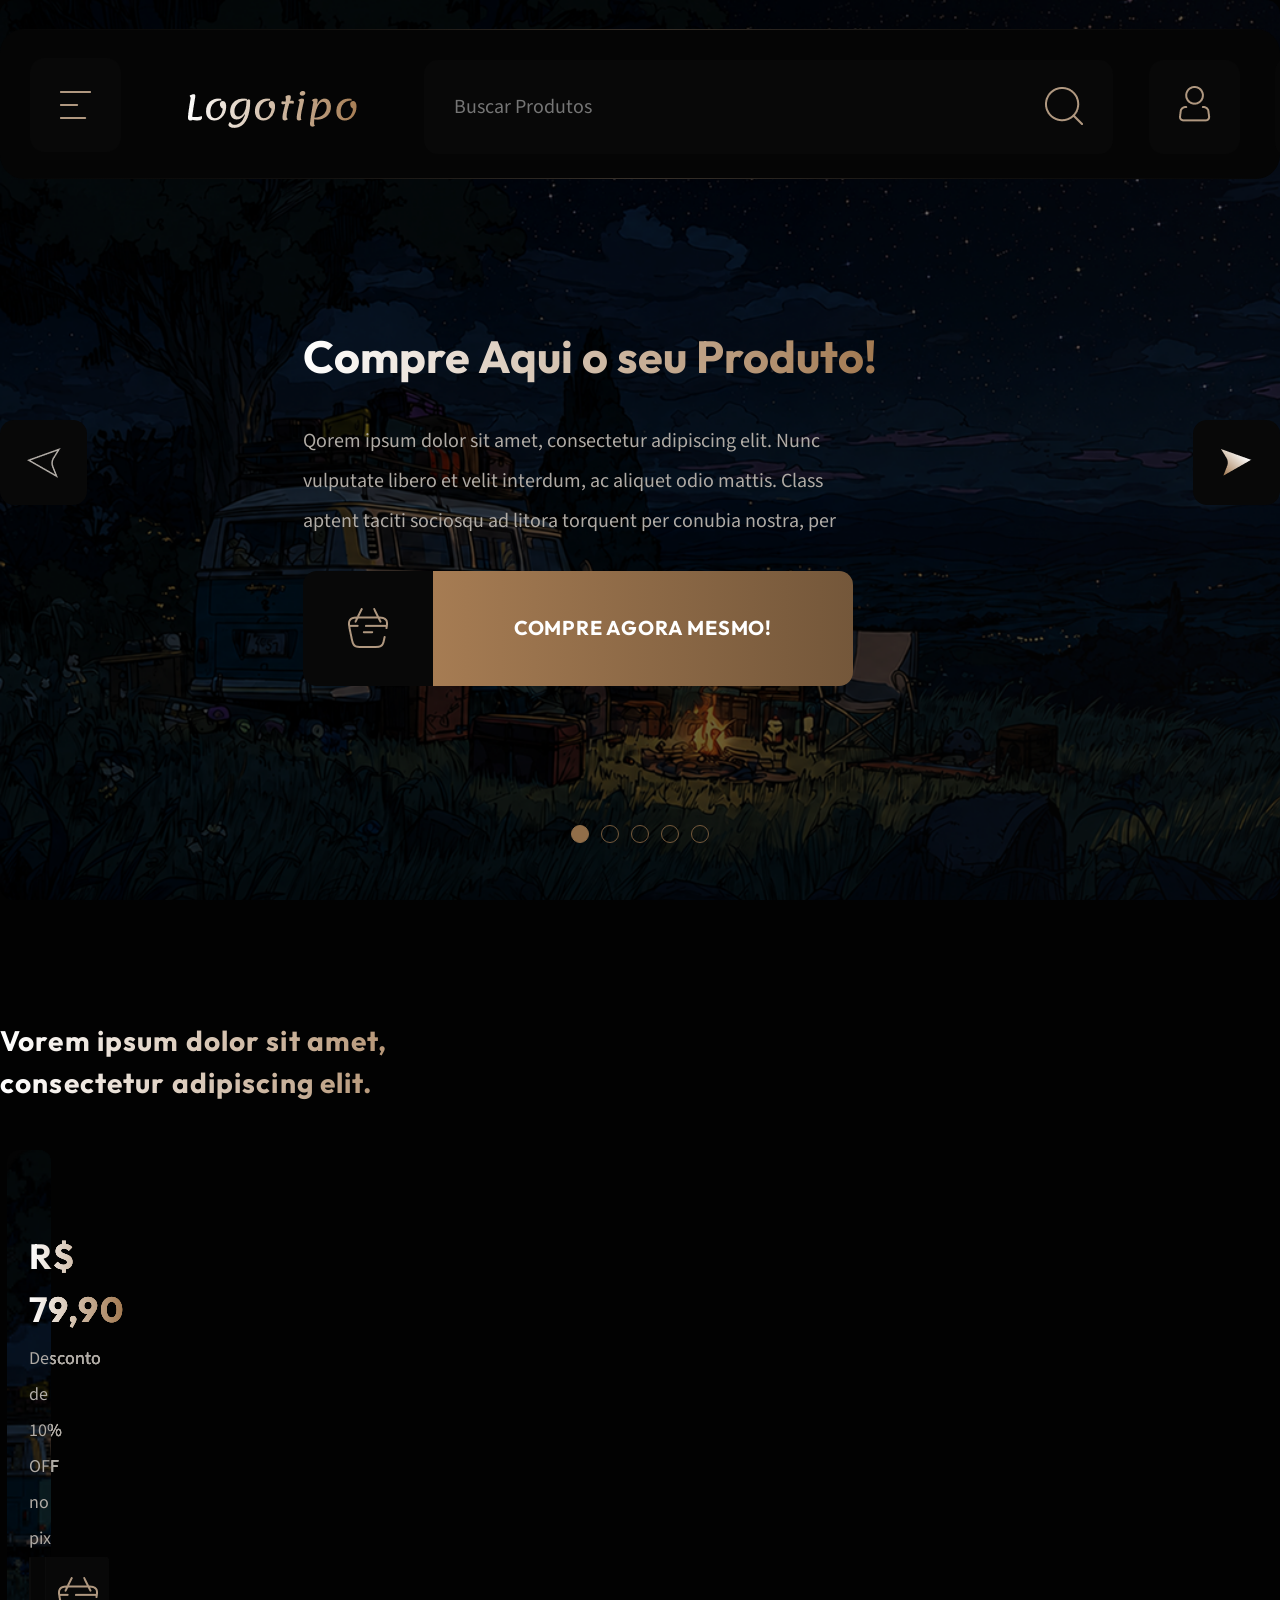
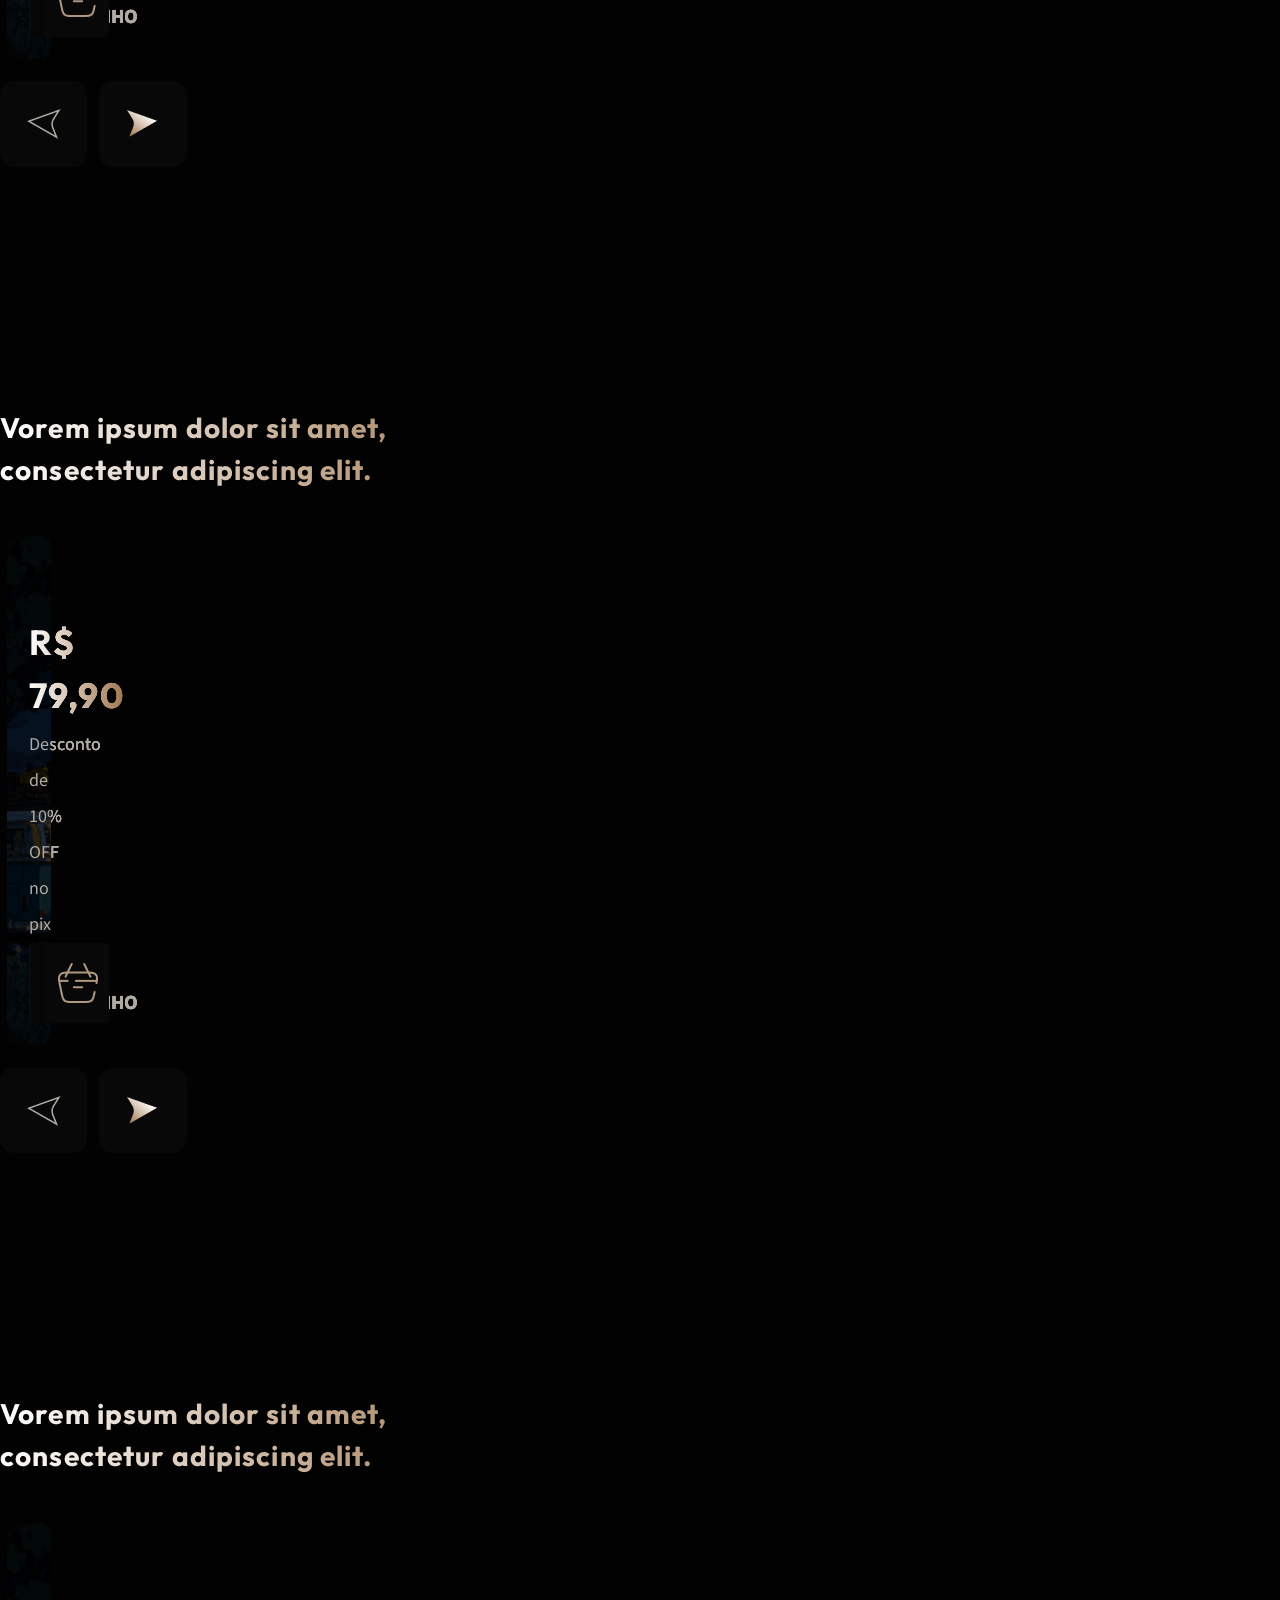
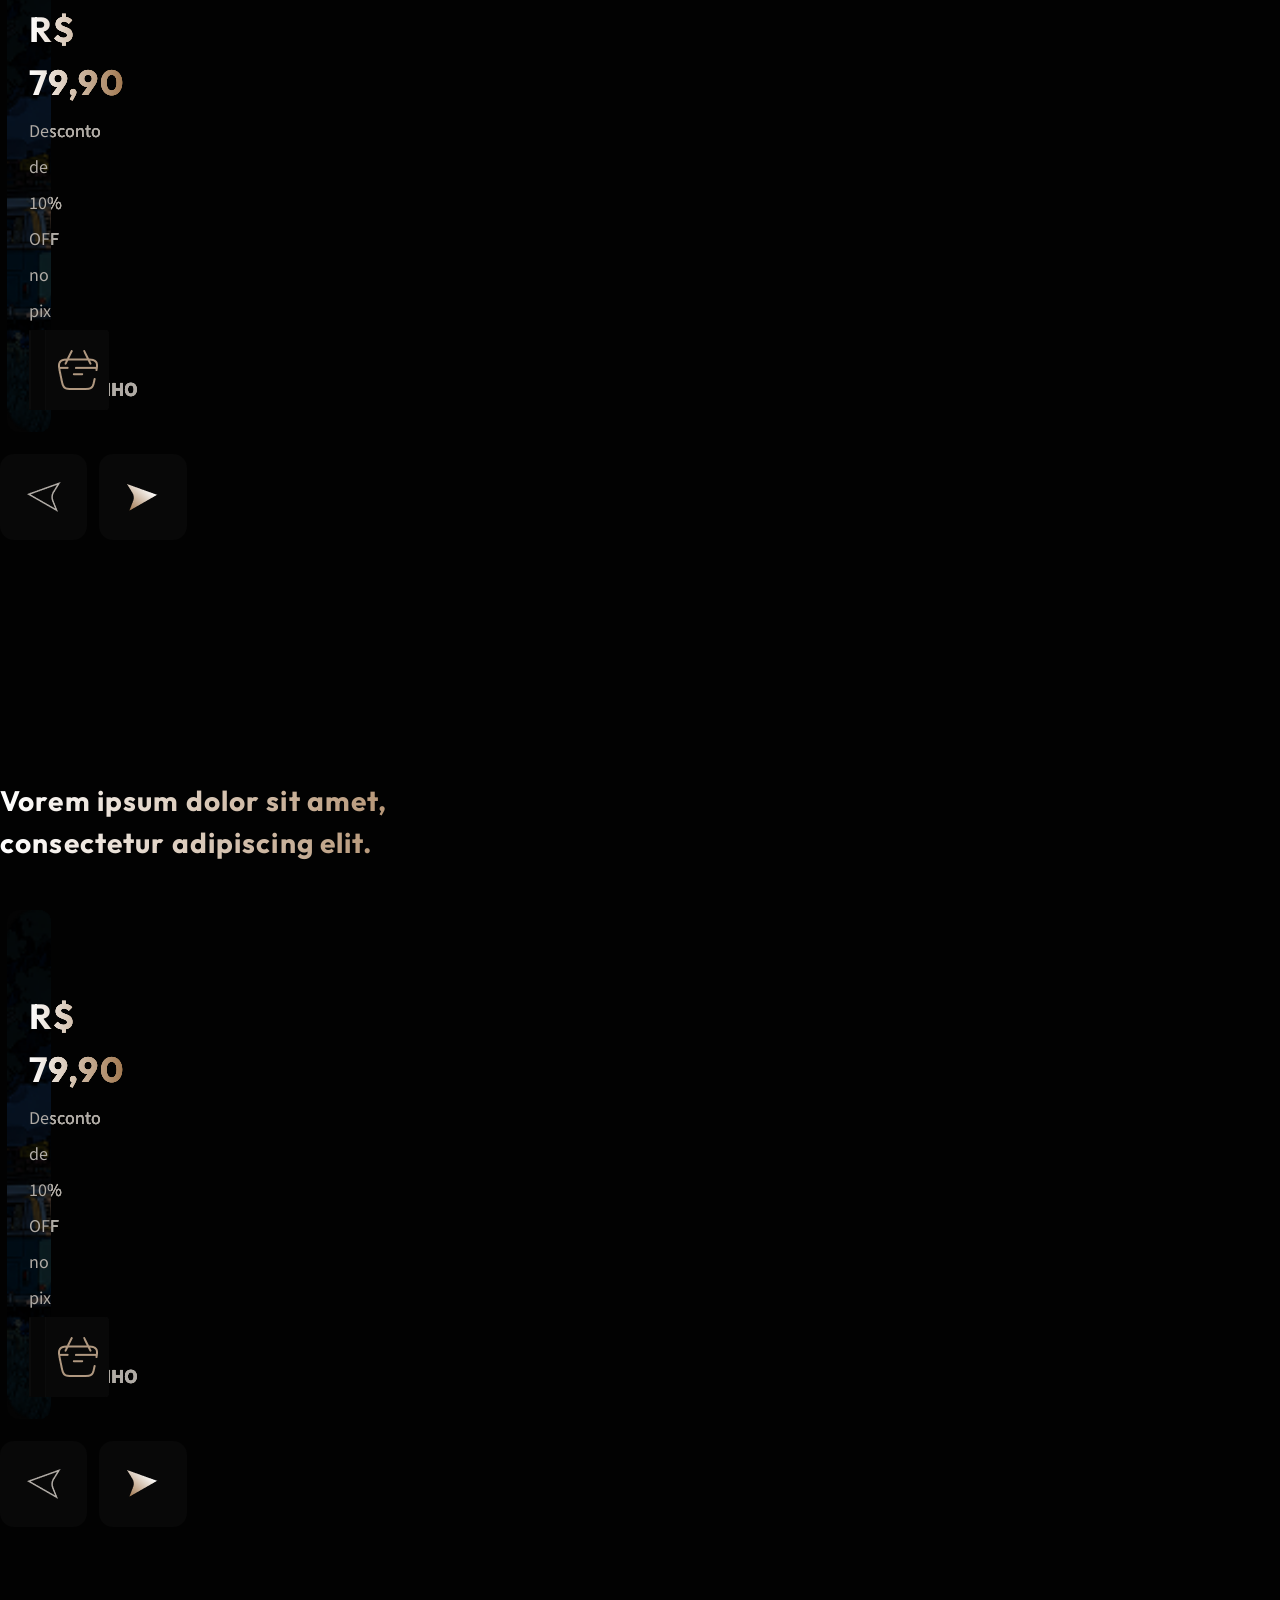
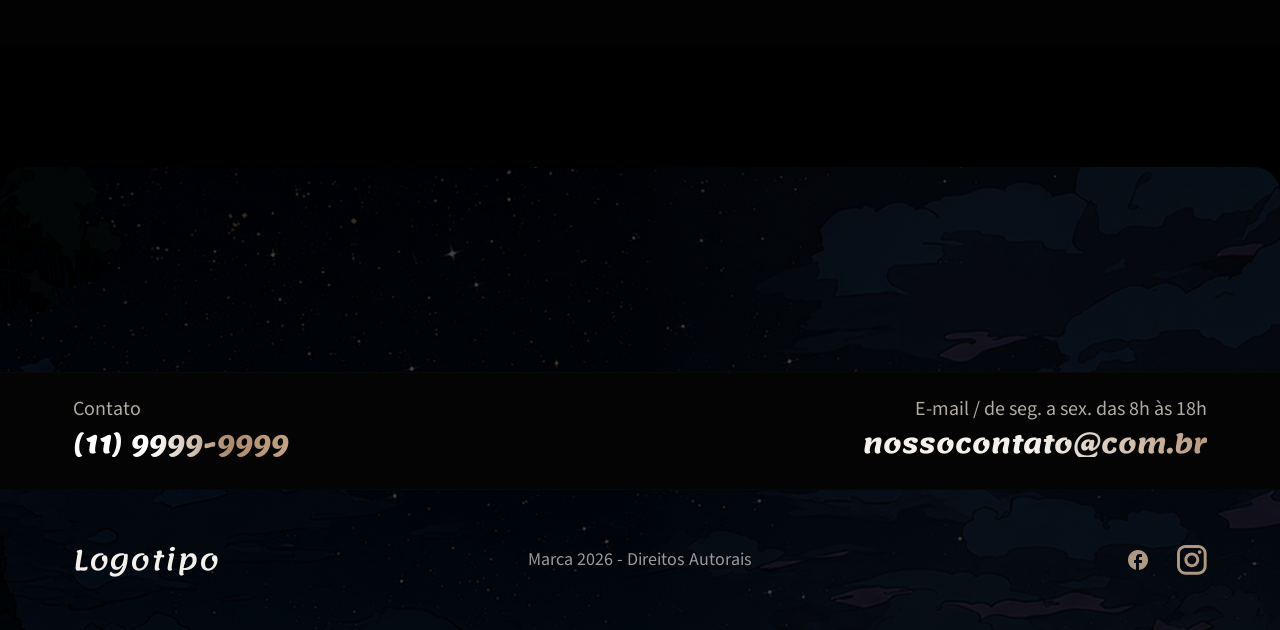
==== index.html @ 46d34e9e "Novo Site" ====
<!DOCTYPE html>
<html lang="pt-BR">
<head>
  <meta charset="UTF-8">
  <meta name="viewport" content="width=device-width, initial-scale=1.0">
  <title>Página Inicial</title>
  <link rel="preconnect" href="https://fonts.googleapis.com">
  <link rel="preconnect" href="https://fonts.gstatic.com" crossorigin>
  <link href="https://fonts.googleapis.com/css2?family=Lemonada:wght@300..700&family=Mada:wght@400;700&family=Outfit:wght@400;700&display=swap" rel="stylesheet">
  <link rel="stylesheet" href="../css/hero.css">
  <link rel="stylesheet" href="../css/rodape.css">
  <link rel="stylesheet" href="../css/carrinho.css">
  <link rel="stylesheet" href="../css/products.css">
  <link rel="stylesheet" href="./css/login.css">
</head>
<body>
    <script>
        document.addEventListener("DOMContentLoaded", function () {
          const menuButton = document.getElementById("menuButton");
          const fixedMenu = document.getElementById("fixedMenu");
      
          console.log("Botão:", menuButton);
          console.log("Menu:", fixedMenu);
      
          if (!menuButton || !fixedMenu) {
            console.error("ERRO: menuButton ou fixedMenu não foi encontrado.");
            return;
          }
      
          menuButton.addEventListener("click", function (event) {
            event.preventDefault();
            event.stopPropagation();
      
            console.log("CLIQUE NO HAMBÚRGUER!");
      
            const isOpen = fixedMenu.classList.toggle("is-open");
      
            menuButton.setAttribute(
              "aria-expanded",
              String(isOpen)
            );
      
            fixedMenu.setAttribute(
              "aria-hidden",
              String(!isOpen)
            );
      
            console.log("Menu aberto:", isOpen);
            console.log("Classes:", fixedMenu.className);
          });
        });
      </script>
    
    <!-- CABEÇALHO FIXO -->
    <header class="hero__header">
        <div class="container">
    
      <!-- Barras decorativas -->
      <div class="hero__header-bars">
        <div class="hero__header-bar hero__header-bar--primary"></div>
        <div class="hero__header-bar hero__header-bar--secondary"></div>
      </div>
    
    
      <!-- Cabeçalho principal -->
      <div class="hero__header-inner">
    
        <!-- Menu hambúrguer -->
        <button
          class="hero__menu-btn"
          id="menuButton"
          type="button"
          aria-label="Abrir menu"
          aria-expanded="false"
          aria-controls="fixedMenu"
        >
          <img
            src="./assets/images/Ícone do Menu.png"
            class="hero__icon"
            alt=""
          >
        </button>
    
    
        <!-- Logo -->
        <div class="hero__logo">
          <a href="../index.html">
            <img
              src="../assets/images/Logotipo.png"
              alt="Logotipo"
            >
          </a>
        </div>
    
    
        <!-- Pesquisa -->
        <form class="hero__search">
    
          <input type="search" name="busca"
            class="hero__search-input"
            placeholder="Buscar Produtos"
          >
    
          <button
            type="submit"
            class="hero__search-button"
            aria-label="Buscar"
          >
            <img
              src="../assets/images/Ícone da Pesquisa.png"
              class="hero__search-icon"
              alt=""
            >
          </button>
    
        </form>
    
    
        <!-- Perfil -->
        <div
          class="hero__profile-btn" type="button" aria-label="Perfil">
            <a href="./pages/login.html">
                <img src="../assets/images/Ícone de Usuário.png" class="hero__icon" alt="Ícone do Usuário">
            </a>
        </div>

        <!-- Carrinho -->
        <div>
            <a href="./pages/carrinho.html" class="hero__cart">
          <div class="hero__cart-icon-wrap">
            <img
              src="../assets/images/Ícone de Carrinho.png"
              class="hero__cart-icon"
              alt="">
            <span class="hero__cart-count">
              0
            </span>
          </div>
          <span class="hero__cart-text">
            VER MEU CARRINHO
          </span>
        </a>
        </div>
      </div>
    
      <!-- =========================================
           MENU QUE ABRE ABAIXO DO HEADER
      ========================================== -->
      <nav
        class="fixed-menu"
        id="fixedMenu"
        aria-hidden="true"
        aria-label="Menu principal">
        <div class="fixed-menu__inner">
          <a href="./index.html" class="fixed-menu__item">
            <span class="fixed-menu__icon">
              <svg viewBox="0 0 24 24" aria-hidden="true">
                <circle cx="11" cy="11" r="6"></circle>
                <path d="m16 16 4 4"></path>
              </svg>
            </span>
            <span>Página Inicial</span>
          </a>
          <a href="./pages/colecao.html" class="fixed-menu__item">
            <span class="fixed-menu__icon">
              <svg viewBox="0 0 24 24" aria-hidden="true">
                <circle cx="11" cy="11" r="6"></circle>
                <path d="m16 16 4 4"></path>
              </svg>
            </span>
            <span>Nossas Coleções</span>
          </a>
          <a href="./pages/404.html" class="fixed-menu__item">
            <span class="fixed-menu__icon">
              <svg viewBox="0 0 24 24" aria-hidden="true">
                <circle cx="11" cy="11" r="6"></circle>
                <path d="m16 16 4 4"></path>
              </svg>
            </span>
            <span>Página Erro</span>
          </a>
          <a href="#" class="fixed-menu__item">
            <span class="fixed-menu__icon">
              <svg viewBox="0 0 24 24" aria-hidden="true">
                <circle cx="11" cy="11" r="6"></circle>
                <path d="m16 16 4 4"></path>
              </svg>
            </span>
            <span>Buscar Produtos</span>
          </a>
          <a href="#" class="fixed-menu__item">
            <span class="fixed-menu__icon">
              <svg viewBox="0 0 24 24" aria-hidden="true">
                <circle cx="11" cy="11" r="6"></circle>
                <path d="m16 16 4 4"></path>
              </svg>
            </span>
            <span>Buscar Produtos</span>
          </a>
          <a href="#" class="fixed-menu__item">
            <span class="fixed-menu__icon">
              <svg viewBox="0 0 24 24" aria-hidden="true">
                <circle cx="11" cy="11" r="6"></circle>
                <path d="m16 16 4 4"></path>
              </svg>
            </span>
            <span>Buscar Produtos</span>
          </a>
        </div>
      </nav>
    </div>
    </div>
    </header>

    <main>
        <section class="hero">
            <nav class="hero-container">
                <div class="arrows">
                            <button class="hero__arrow hero__arrow--prev" type="button" aria-label="Produtos anteriores">
                        <img src="../assets/images/Seta Comum Básica.png" alt="Seta da Esquerda">
                    </button>
                            <div class="hero__content">
                                <h1>Compre Aqui o seu Produto!</h1>
                                <p>Qorem ipsum dolor sit amet, consectetur adipiscing elit. Nunc vulputate libero et velit interdum, ac aliquet odio mattis. Class aptent taciti sociosqu ad litora torquent per conubia nostra, per </p>
                                <div>
                                    <a href="./pages/carrinho.html" class="hero__cta">
                                    <div class="hero__cta-icon">
                                        <img src="./assets/images/Ícone de Carrinho.png" alt="Ícone do Botão Pequeno">
                                    </div>
                                    <div class="hero__cta-text">
                                        <span class="button-text">Compre Agora Mesmo!</span>
                                    </div>
                                    </a>
                                </div>
                            </div>
                            <button class="hero__arrow hero__arrow--next" type="button" aria-label="Próximos produtos">
                        <img src="../assets/images/Seta Preenchida Hover.png" alt="Seta da Direita Selecionada">
                    </button>
                </div>
                <div class="arrows-pagination">

                    <button type="button" class="arrow-dot arrow-dot--active" aria-label="Imagem 1"></button>
          
                    <button type="button" class="arrow-dot" aria-label="Imagem 2"></button>
          
                    <button type="button" class="arrow-dot" aria-label="Imagem 3"></button>
          
                    <button type="button" class="arrow-dot" aria-label="Imagem 4"></button>
          
                    <button type="button" class="arrow-dot" aria-label="Imagem 5"></button>
          
                  </div>
            </nav>
        </section>

        <section class="products" aria-label="Produtos em destaque">
            <div class="products__main">
            <header class="products__header">
                <h2 class="products__title">Vorem ipsum dolor sit amet, consectetur adipiscing elit.</h2>
            </header>
    
            <div class="products__cards">
                <article class="product-card">
                <div class="product-card__bg"></div>
                <div class="product-card__inner">
                    <div class="product-card__image" role="img" aria-label="Imagem do produto"></div>
                    <div class="product-card__info">
                    <h3 class="product-card__name">Dorem ipsum dolor sit amet...</h3>
                    <span class="product-card__price">R$ 79,90</span>
                    <p class="product-card__discount">Desconto de 10% OFF no pix</p>
                    </div>
                    <div class="product-card__cart">
                    <div class="product-card__cart-border"></div>
                    <span class="product-card__cart-text">MEU CARRINHO</span>
                    <button class="product-card__cart-icon">
                        <img src="../assets/images/Ícone de Carrinho.png" alt="Ícone do Carrinho">
                    </button>
                    </div>
                </div>
                </article>
    
                <article class="product-card">
                <div class="product-card__bg"></div>
                <div class="product-card__inner">
                    <div class="product-card__image" role="img" aria-label="Imagem do produto"></div>
                    <div class="product-card__info">
                    <h3 class="product-card__name">Dorem ipsum dolor sit amet...</h3>
                    <span class="product-card__price">R$ 79,90</span>
                    <p class="product-card__discount">Desconto de 10% OFF no pix</p>
                    </div>
                    <div class="product-card__cart">
                    <div class="product-card__cart-border"></div>
                    <span class="product-card__cart-text">MEU CARRINHO</span>
                    <button class="product-card__cart-icon">
                        <img src="../assets/images/Ícone de Carrinho.png" alt="Ícone do Carrinho">
                    </button>
                    </div>
                </div>
                </article>
    
                <article class="product-card">
                <div class="product-card__bg"></div>
                <div class="product-card__inner">
                    <div class="product-card__image" role="img" aria-label="Imagem do produto"></div>
                    <div class="product-card__info">
                    <h3 class="product-card__name">Dorem ipsum dolor sit amet...</h3>
                    <span class="product-card__price">R$ 79,90</span>
                    <p class="product-card__discount">Desconto de 10% OFF no pix</p>
                    </div>
                    <div class="product-card__cart">
                    <div class="product-card__cart-border"></div>
                    <span class="product-card__cart-text">MEU CARRINHO</span>
                    <button class="product-card__cart-icon">
                        <img src="../assets/images/Ícone de Carrinho.png" alt="Ícone do Carrinho">
                    </button>
                    </div>
                </div>
                </article>
    
                <article class="product-card">
                <div class="product-card__bg"></div>
                <div class="product-card__inner">
                    <div class="product-card__image" role="img" aria-label="Imagem do produto"></div>
                    <div class="product-card__info">
                    <h3 class="product-card__name">Dorem ipsum dolor sit amet...</h3>
                    <span class="product-card__price">R$ 79,90</span>
                    <p class="product-card__discount">Desconto de 10% OFF no pix</p>
                    </div>
                    <div class="product-card__cart">
                    <div class="product-card__cart-border"></div>
                    <span class="product-card__cart-text">MEU CARRINHO</span>
                    <button class="product-card__cart-icon">
                        <img src="../assets/images/Ícone de Carrinho.png" alt="Ícone do Carrinho">
                    </button>
                    </div>
                </div>
                </article>
            </div>
            </div>
    
            <nav class="products__nav" aria-label="Navegação de produtos">
            <button class="hero__arrow hero__arrow--prev" type="button" aria-label="Produtos anteriores">
                <img src="../assets/images/Seta Comum Básica.png" alt="Seta da Esquerda">
            </button>
            <button class="hero__arrow hero__arrow--next" type="button" aria-label="Próximos produtos">
                <img src="../assets/images/Seta Preenchida Hover.png" alt="Seta da Direita Selecionada">
            </button>
            </nav>
        </section>

    <section class="products" aria-label="Produtos em destaque">
        <div class="products__main">
        <header class="products__header">
            <h2 class="products__title">Vorem ipsum dolor sit amet, consectetur adipiscing elit.</h2>
        </header>

        <div class="products__cards">
            <article class="product-card">
            <div class="product-card__bg"></div>
            <div class="product-card__inner">
                <div class="product-card__image" role="img" aria-label="Imagem do produto"></div>
                <div class="product-card__info">
                <h3 class="product-card__name">Dorem ipsum dolor sit amet...</h3>
                <span class="product-card__price">R$ 79,90</span>
                <p class="product-card__discount">Desconto de 10% OFF no pix</p>
                </div>
                <div class="product-card__cart">
                <div class="product-card__cart-border"></div>
                <span class="product-card__cart-text">MEU CARRINHO</span>
                <button class="product-card__cart-icon">
                    <img src="../assets/images/Ícone de Carrinho.png" alt="Ícone do Carrinho">
                </button>
                </div>
            </div>
            </article>

            <article class="product-card">
            <div class="product-card__bg"></div>
            <div class="product-card__inner">
                <div class="product-card__image" role="img" aria-label="Imagem do produto"></div>
                <div class="product-card__info">
                <h3 class="product-card__name">Dorem ipsum dolor sit amet...</h3>
                <span class="product-card__price">R$ 79,90</span>
                <p class="product-card__discount">Desconto de 10% OFF no pix</p>
                </div>
                <div class="product-card__cart">
                <div class="product-card__cart-border"></div>
                <span class="product-card__cart-text">MEU CARRINHO</span>
                <button class="product-card__cart-icon">
                    <img src="../assets/images/Ícone de Carrinho.png" alt="Ícone do Carrinho">
                </button>
                </div>
            </div>
            </article>

            <article class="product-card">
            <div class="product-card__bg"></div>
            <div class="product-card__inner">
                <div class="product-card__image" role="img" aria-label="Imagem do produto"></div>
                <div class="product-card__info">
                <h3 class="product-card__name">Dorem ipsum dolor sit amet...</h3>
                <span class="product-card__price">R$ 79,90</span>
                <p class="product-card__discount">Desconto de 10% OFF no pix</p>
                </div>
                <div class="product-card__cart">
                <div class="product-card__cart-border"></div>
                <span class="product-card__cart-text">MEU CARRINHO</span>
                <button class="product-card__cart-icon">
                    <img src="../assets/images/Ícone de Carrinho.png" alt="Ícone do Carrinho">
                </button>
                </div>
            </div>
            </article>

            <article class="product-card">
            <div class="product-card__bg"></div>
            <div class="product-card__inner">
                <div class="product-card__image" role="img" aria-label="Imagem do produto"></div>
                <div class="product-card__info">
                <h3 class="product-card__name">Dorem ipsum dolor sit amet...</h3>
                <span class="product-card__price">R$ 79,90</span>
                <p class="product-card__discount">Desconto de 10% OFF no pix</p>
                </div>
                <div class="product-card__cart">
                <div class="product-card__cart-border"></div>
                <span class="product-card__cart-text">MEU CARRINHO</span>
                <button class="product-card__cart-icon">
                    <img src="../assets/images/Ícone de Carrinho.png" alt="Ícone do Carrinho">
                </button>
                </div>
            </div>
            </article>
        </div>
        </div>

        <nav class="products__nav" aria-label="Navegação de produtos">
        <button class="hero__arrow hero__arrow--prev" type="button" aria-label="Produtos anteriores">
            <img src="../assets/images/Seta Comum Básica.png" alt="Seta da Esquerda">
        </button>
        <button class="hero__arrow hero__arrow--next" type="button" aria-label="Próximos produtos">
            <img src="../assets/images/Seta Preenchida Hover.png" alt="Seta da Direita Selecionada">
        </button>
        </nav>
    </section>

    <section class="products" aria-label="Produtos em destaque">
        <div class="products__main">
        <header class="products__header">
            <h2 class="products__title">Vorem ipsum dolor sit amet, consectetur adipiscing elit.</h2>
        </header>

        <div class="products__cards">
            <article class="product-card">
            <div class="product-card__bg"></div>
            <div class="product-card__inner">
                <div class="product-card__image" role="img" aria-label="Imagem do produto"></div>
                <div class="product-card__info">
                <h3 class="product-card__name">Dorem ipsum dolor sit amet...</h3>
                <span class="product-card__price">R$ 79,90</span>
                <p class="product-card__discount">Desconto de 10% OFF no pix</p>
                </div>
                <div class="product-card__cart">
                <div class="product-card__cart-border"></div>
                <span class="product-card__cart-text">MEU CARRINHO</span>
                <button class="product-card__cart-icon">
                    <img src="../assets/images/Ícone de Carrinho.png" alt="Ícone do Carrinho">
                </button>
                </div>
            </div>
            </article>

            <article class="product-card">
            <div class="product-card__bg"></div>
            <div class="product-card__inner">
                <div class="product-card__image" role="img" aria-label="Imagem do produto"></div>
                <div class="product-card__info">
                <h3 class="product-card__name">Dorem ipsum dolor sit amet...</h3>
                <span class="product-card__price">R$ 79,90</span>
                <p class="product-card__discount">Desconto de 10% OFF no pix</p>
                </div>
                <div class="product-card__cart">
                <div class="product-card__cart-border"></div>
                <span class="product-card__cart-text">MEU CARRINHO</span>
                <button class="product-card__cart-icon">
                    <img src="../assets/images/Ícone de Carrinho.png" alt="Ícone do Carrinho">
                </button>
                </div>
            </div>
            </article>

            <article class="product-card">
            <div class="product-card__bg"></div>
            <div class="product-card__inner">
                <div class="product-card__image" role="img" aria-label="Imagem do produto"></div>
                <div class="product-card__info">
                <h3 class="product-card__name">Dorem ipsum dolor sit amet...</h3>
                <span class="product-card__price">R$ 79,90</span>
                <p class="product-card__discount">Desconto de 10% OFF no pix</p>
                </div>
                <div class="product-card__cart">
                <div class="product-card__cart-border"></div>
                <span class="product-card__cart-text">MEU CARRINHO</span>
                <button class="product-card__cart-icon">
                    <img src="../assets/images/Ícone de Carrinho.png" alt="Ícone do Carrinho">
                </button>
                </div>
            </div>
            </article>

            <article class="product-card">
            <div class="product-card__bg"></div>
            <div class="product-card__inner">
                <div class="product-card__image" role="img" aria-label="Imagem do produto"></div>
                <div class="product-card__info">
                <h3 class="product-card__name">Dorem ipsum dolor sit amet...</h3>
                <span class="product-card__price">R$ 79,90</span>
                <p class="product-card__discount">Desconto de 10% OFF no pix</p>
                </div>
                <div class="product-card__cart">
                <div class="product-card__cart-border"></div>
                <span class="product-card__cart-text">MEU CARRINHO</span>
                <button class="product-card__cart-icon">
                    <img src="../assets/images/Ícone de Carrinho.png" alt="Ícone do Carrinho">
                </button>
                </div>
            </div>
            </article>
        </div>
        </div>

        <nav class="products__nav" aria-label="Navegação de produtos">
        <button class="hero__arrow hero__arrow--prev" type="button" aria-label="Produtos anteriores">
            <img src="../assets/images/Seta Comum Básica.png" alt="Seta da Esquerda">
        </button>
        <button class="hero__arrow hero__arrow--next" type="button" aria-label="Próximos produtos">
            <img src="../assets/images/Seta Preenchida Hover.png" alt="Seta da Direita Selecionada">
        </button>
        </nav>
    </section>
    
    <section class="products" aria-label="Produtos em destaque">
        <div class="products__main">
        <header class="products__header">
            <h2 class="products__title">Vorem ipsum dolor sit amet, consectetur adipiscing elit.</h2>
        </header>

        <div class="products__cards">
            <article class="product-card">
            <div class="product-card__bg"></div>
            <div class="product-card__inner">
                <div class="product-card__image" role="img" aria-label="Imagem do produto"></div>
                <div class="product-card__info">
                <h3 class="product-card__name">Dorem ipsum dolor sit amet...</h3>
                <span class="product-card__price">R$ 79,90</span>
                <p class="product-card__discount">Desconto de 10% OFF no pix</p>
                </div>
                <div class="product-card__cart">
                <div class="product-card__cart-border"></div>
                <span class="product-card__cart-text">MEU CARRINHO</span>
                <button class="product-card__cart-icon">
                    <img src="../assets/images/Ícone de Carrinho.png" alt="Ícone do Carrinho">
                </button>
                </div>
            </div>
            </article>

            <article class="product-card">
            <div class="product-card__bg"></div>
            <div class="product-card__inner">
                <div class="product-card__image" role="img" aria-label="Imagem do produto"></div>
                <div class="product-card__info">
                <h3 class="product-card__name">Dorem ipsum dolor sit amet...</h3>
                <span class="product-card__price">R$ 79,90</span>
                <p class="product-card__discount">Desconto de 10% OFF no pix</p>
                </div>
                <div class="product-card__cart">
                <div class="product-card__cart-border"></div>
                <span class="product-card__cart-text">MEU CARRINHO</span>
                <button class="product-card__cart-icon">
                    <img src="../assets/images/Ícone de Carrinho.png" alt="Ícone do Carrinho">
                </button>
                </div>
            </div>
            </article>

            <article class="product-card">
            <div class="product-card__bg"></div>
            <div class="product-card__inner">
                <div class="product-card__image" role="img" aria-label="Imagem do produto"></div>
                <div class="product-card__info">
                <h3 class="product-card__name">Dorem ipsum dolor sit amet...</h3>
                <span class="product-card__price">R$ 79,90</span>
                <p class="product-card__discount">Desconto de 10% OFF no pix</p>
                </div>
                <div class="product-card__cart">
                <div class="product-card__cart-border"></div>
                <span class="product-card__cart-text">MEU CARRINHO</span>
                <button class="product-card__cart-icon">
                    <img src="../assets/images/Ícone de Carrinho.png" alt="Ícone do Carrinho">
                </button>
                </div>
            </div>
            </article>

            <article class="product-card">
            <div class="product-card__bg"></div>
            <div class="product-card__inner">
                <div class="product-card__image" role="img" aria-label="Imagem do produto"></div>
                <div class="product-card__info">
                <h3 class="product-card__name">Dorem ipsum dolor sit amet...</h3>
                <span class="product-card__price">R$ 79,90</span>
                <p class="product-card__discount">Desconto de 10% OFF no pix</p>
                </div>
                <div class="product-card__cart">
                <div class="product-card__cart-border"></div>
                <span class="product-card__cart-text">MEU CARRINHO</span>
                <button class="product-card__cart-icon">
                    <img src="../assets/images/Ícone de Carrinho.png" alt="Ícone do Carrinho">
                </button>
                </div>
            </div>
            </article>
        </div>
        </div>

        <nav class="products__nav" aria-label="Navegação de produtos">
        <button class="hero__arrow hero__arrow--prev" type="button" aria-label="Produtos anteriores">
            <img src="../assets/images/Seta Comum Básica.png" alt="Seta da Esquerda">
        </button>
        <button class="hero__arrow hero__arrow--next" type="button" aria-label="Próximos produtos">
            <img src="../assets/images/Seta Preenchida Hover.png" alt="Seta da Direita Selecionada">
        </button>
        </nav>
    </section>
    
    </main>

    <footer class="footer">

        <!-- Barras decorativas atrás do footer -->
        <div class="footer__bars" aria-hidden="true">
          <div class="footer__bar footer__bar--primary"></div>
          <div class="footer__bar footer__bar--secondary"></div>
        </div>
    
      <div class="footer__container">
    
        <!-- Espaço superior -->
        <div class="footer__spacer"></div>
    
        <!-- Contato -->
        <div class="footer__contact">
          <div class="footer__contact-item">
            <span class="footer__label">Contato</span>
    
            <a href="tel:+5511999999999" class="footer__phone">
              (11) 9999-9999
            </a>
          </div>
    
          <div class="footer__contact-item footer__contact-item--right">
            <span class="footer__label">
              E-mail / de seg. a sex. das 8h às 18h
            </span>
    
            <a href="mailto:nossocontato@com.br" class="footer__email">
              nossocontato@com.br
            </a>
          </div>
        </div>
    
        <!-- Parte inferior -->
        <div class="footer__bottom">
          <a href="#" class="footer__logo">
            Logotipo
          </a>
    
          <p class="footer__copyright">
            Marca 2026 - Direitos Autorais
          </p>
    
          <div class="footer__social">
            <!-- Instagram -->
            <a href="#" aria-label="Facebook">
              <img src="../assets/images/Facebook.svg" alt="Facebook">
            </a>
    
            <!-- Facebook -->
            <!-- Instagram -->
            <a href="#" aria-label="Instagram">
              <img src="../assets/images/Instagram.svg" alt="Instagram">
            </a>
            
          </div>
        </div>
    
      </div>
    </footer>
    
    </body>
    </html>
---- css/hero.css ----
/* Reset */
*,
*::before,
*::after {
  box-sizing: border-box;
  margin: 0;
  padding: 0;
}

body {
  background: #000;
  font-family: 'Mada', sans-serif;
  overflow-x: auto;
}

h1, h2, h3, 
h4, h5, h6 {
  max-width: fit-content;
  font-family: 'Outfit', sans-serif;
  font-weight: 700;
  line-height: 150%;
  background: linear-gradient(90deg, #ffffff 0%, #a17850 100%);
  -webkit-background-clip: text;
  -webkit-text-fill-color: transparent;
  background-clip: text;
}

h1 {
  font-size: 45px;
  width: fit-content;
}

h2 {
  font-size: 35px;
  width: fit-content;
}

h3 {
  font-size: 30px;
  width: fit-content;
}

h4 {
  font-size: 26px;
  width: fit-content;
}

h5 {
  font-size: 24px;
  width: fit-content;
}

h6 {
  font-size: 22px;
  width: fit-content;
}

p {
  font-size: 20px;
  line-height: 200%;
  color: #B0ABA5;
  width: 100%;
  max-width: 570px;
}

a {
  text-decoration: none;
}

.destaque {
  font-size: 20px;
  color: gray;
  text-transform: uppercase;
  font-weight: 700;
}

.container {
  width: 100%;
  max-width: 1680px;
  height: fit-content;
  padding-top: 120px;
  padding-bottom: 120px;
  margin: 0 auto;
}

section {
  padding-top: 120px;
  padding-bottom: 120px;
  width: 100%;
  margin: 0 auto;
}

.page {
  display: flex;
  flex-direction: column;
  align-items: center;
  width: 100%;
  max-width: 1920px;
}

/* Seção Hero */
.hero {
  display: flex;
  position: relative;
  width: 100%;
  height: 900px;
  margin: 0 auto;
  background: #040404;
  background-image: url(../assets/images/Imagem\ dos\ Produtos.png);
  background-size: cover;
  border-radius: 14px;
}

.arrows {
  display: flex;
  margin-top: 300px;
  justify-content: space-between;
}

.arrows-pagination {
  position: absolute;
  left: 50%;
  bottom: 12px;
  transform: translateX(-50%);
  display: flex;
  align-items: center;
  gap: 12px;
  top: 780px;
}

.arrow-dot {
  width: 18px;
  height: 18px;
  padding: 0;
  border: 1px solid #775a3c;
  border-radius: 50%;
  background: transparent;
  cursor: pointer;
}

.arrow-dot--active {
  border-color: #916e49;
  background: #916e49;
}

/* =========================================================
   MENU EXPANSÍVEL
========================================================= */

.fixed-menu {
  position: absolute;

  /*
   * Como o menu está DENTRO do header,
   * 100% significa exatamente o final do header.
   */
  top: 100%;

  left: 50%;

  /*
   * Referência:
   * 1580px de largura.
   */
  width: min(1580px, calc(100% - 40px));

  height: 100px;

  /*
   * Centraliza em relação ao header.
   */
  transform:
    translateX(-50%)
    translateY(-12px);

  background: #060606;

  border-radius: 0 0 24px 24px;

  /*
   * O menu precisa ficar acima
   * do conteúdo da página.
   */
  z-index: 200;


  /* ESTADO FECHADO */

  opacity: 0;
  visibility: hidden;
  pointer-events: none;
  transition:
    opacity 180ms ease,
    transform 220ms ease,
    visibility 0s linear 220ms;
}


/* =========================================================
   MENU ABERTO
========================================================= */

.fixed-menu.is-open {
  opacity: 1;
  visibility: visible;
  transform: translateX(-50%) translateY(0);
  pointer-events: auto;
  transition: opacity 180ms ease, transform 220ms ease, visibility 0s;
  background: #070707;
}


/* =========================================================
   CONTEÚDO INTERNO
========================================================= */

.fixed-menu__inner {
  width: 100%;
  height: 100%;

  padding: 20px 107px;

  display: flex;

  align-items: center;
  justify-content: center;

  gap: 33px;
}


/* =========================================================
   ITEM
========================================================= */

.fixed-menu__item {
  width: 200px;
  height: 60px;

  flex: 0 0 200px;

  padding: 10px;

  display: flex;
  align-items: center;

  gap: 10px;

  color: #b0aba5;

  text-decoration: none;

  transition:
    color 180ms ease,
    opacity 180ms ease;
}


/* Texto */

.fixed-menu__item > span:last-child {
  width: 138px;

  font-family: "Mada", sans-serif;

  font-size: 20px;
  font-style: normal;
  font-weight: 400;

  line-height: 40px;

  text-align: center;

  white-space: nowrap;
}


/* =========================================================
   ÍCONE
========================================================= */

.fixed-menu__icon {
  width: 32px;
  height: 32px;

  flex: 0 0 32px;

  display: flex;
  align-items: center;
  justify-content: center;

  background: #060606;

  border: 1px solid #0a0a0a;
  border-radius: 14px;
}


.fixed-menu__icon svg {
  width: 14px;
  height: 14px;

  fill: none;

  stroke: #b08a80;
  stroke-width: 1.3;

  stroke-linecap: round;
  stroke-linejoin: round;
}


/* =========================================================
   HOVER
========================================================= */

.fixed-menu__item:hover {
  color: #ffffff;
}


.fixed-menu__item:hover .fixed-menu__icon {
  border-color: rgba(176, 138, 128, 0.45);
}


/* =========================================================
   NOTEBOOK
========================================================= */

@media (max-width: 1700px) {

  .fixed-menu {
    /*
     * Mantém o menu alinhado proporcionalmente
     * ao header em telas menores.
     */
    width: calc(100% - 100px);
  }


  .fixed-menu__inner {
    padding-left: 40px;
    padding-right: 40px;

    gap: clamp(8px, 1.7vw, 33px);
  }


  .fixed-menu__item {
    min-width: 0;

    flex: 1 1 0;

    justify-content: center;
  }

}


/* =========================================================
   TABLET
========================================================= */

@media (max-width: 1100px) {

  .fixed-menu {
    width: calc(100% - 48px);

    height: auto;
  }


  .fixed-menu__inner {
    padding: 20px 30px;

    display: grid;

    grid-template-columns: repeat(3, 1fr);

    gap: 10px 20px;
  }


  .fixed-menu__item {
    width: 100%;
    height: 50px;

    padding: 5px 10px;

    justify-content: flex-start;
  }

}


/* =========================================================
   MOBILE
========================================================= */

@media (max-width: 650px) {

  .fixed-menu {
    width: calc(100% - 32px);
    border-radius: 0 0 18px 18px;
  }

  .fixed-menu__inner {
    padding: 20px;
    grid-template-columns: 1fr;
    gap: 5px;
  }

  .fixed-menu__item {
    height: 48px;
  }

  .fixed-menu__item > span:last-child {
    width: auto;
    font-size: 17px;
    text-align: left;
  }
}

.hero__header {
  position: absolute;
  width: 100%;
  height: 180px;
  top: 0;
  z-index: 10;
}

.hero-container {
  width: 100%;
  height: 100%;
  margin: 0 auto;
  max-width: 1680px;
}

.hero__header-bars {
  position: absolute;
  width: 100%;
  height: 180px;
  left: 0;
  top: 25px;
  pointer-events: none;
  overflow: hidden;
}

.hero__header-bar {
  position: absolute;
  width: 101%; 
  height: 36px;
  border-radius: 0;
}

.hero__header-bar--primary {
  top: 35px;
  background: radial-gradient(
    ellipse 43.96% 1251.26% at 50% 50%,
    #543c23 0%,
    #5c4226 30%,
    #140f08 100%
  );
}

.hero__header-bar--secondary {
  top: 83px;
  background: radial-gradient(
    ellipse 43.96% 1251.26% at 50% 50%,
    rgba(84, 60, 35, 0.5) 0%,
    rgba(92, 66, 38, 0.5) 30%,
    rgba(20, 15, 8, 0.5) 100%
  );
}

.hero__header-inner {
  position: absolute;
  width: 100%;
  height: 150px;
  top: 29px;
  background: #050505;
  border-radius: 24px;
  max-width: 1680px;
  border-top: 1px solid;
  border-bottom: 1px solid;
  border-image: linear-gradient(
      90deg,
      transparent,
      rgba(176, 152, 128, 0.08),
      rgba(176, 152, 128, 0.30),
      rgba(176, 152, 128, 0.08),
      transparent
  ) 1;
}

/* Botão Menu */
.hero__menu-btn {
  position: absolute;
  width: 91px;
  height: 94px;
  left: 30px;
  top: 28px;
  display: flex;
  flex-direction: row;
  justify-content: center;
  align-items: center;
  padding: 6px;
  gap: 12px;
  background: #080808;
  border: 1px solid #080808;
  border-radius: 14px;
  cursor: pointer;
  transition: 0.2s all;
}

.hero__menu-btn:hover {
  background: hsl(0, 0%, 4%);
  transform: scale(1.04);
}

/* Logotipo */
.hero__logo {
  position: absolute;
  width: 175px;
  height: 53px;
  left: 185px;
  top: 60px;
  display: flex;
  justify-content: center;
  align-items: center;
  font-family: 'Lemonada', cursive;
  font-weight: 400;
  font-size: 35px;
  line-height: 150%;
  background: linear-gradient(90deg, #ffffff 0%, #a67c53 100%);
  -webkit-background-clip: text;
  -webkit-text-fill-color: transparent;
  background-clip: text;
}

/* Barra de busca */
.hero__search {
  position: absolute;
  width: 689px;
  height: 94px;
  left: 424px;
  top: 30px;
  display: flex;
  flex-direction: row;
  justify-content: space-between;
  align-items: center;
  padding: 30px;
  gap: 12px;
  background: #080808;
  border-radius: 14px;
  transition: 0.4s all;
}

.hero__search:hover {
  background: hsl(0 0% 4% / 1);
}

.hero__search-placeholder {
  width: 100%;
  font-family: 'Mada', sans-serif;
  font-weight: 400;
  font-size: 20px;
  line-height: 200%;
  text-align: center;
  color: #b0aba5;
  background: transparent;
  border: none;
}

.hero__search-input {
  color: #b0aba5;
  font-size: 20px;
  font-family: mada;
  width: 100%;
  background: transparent;
  border: none;
  transition: 0.2s all;
}

.hero__search-input::-webkit-search-cancel-button {
  display: none;
}

.hero__search-input:focus {
  font-size: 22px;
  outline: none;
  border: none;
}

.hero__search-button {
  background: transparent;
  border: none;
}

.hero__search-icon {
  flex-shrink: 0;
}

/* Botão Perfil */
.hero__profile-btn {
  position: absolute;
  width: 91px;
  height: 94px;
  left: 1149px;
  top: 30px;
  display: flex;
  justify-content: center;
  align-items: center;
  background: #080808;
  border: 1px solid #080808;
  border-radius: 14px;
  cursor: pointer;
  transition: 0.2s all;
}

.hero__profile-btn:hover {
  background: hsl(0, 0%, 4%);
  transform: scale(1.04);
}

/* Carrinho */
.hero__cart {
  position: absolute;
  width: 375px;
  height: 98px;
  left: 1275px;
  top: 28px;
  background: #090909;
  border-radius: 14px;
  display: flex;
  align-items: center;
  transition: 0.2s all;
}

.hero__cart:hover {
  transform: scale(1.02);
  background: hsl(0 0% 5% / 1);
}

.hero__cart-icon-wrap {
  position: relative;
  width: 96.77px;
  height: 97.78px;
  background: #070707;
  border-radius: 14px 0 0 14px;
  display: flex;
  justify-content: center;
  align-items: center;
  flex-shrink: 0;
}

.hero__cart-count {
  position: absolute;
  top: 2px;
  right: 12px;
  font-family: 'Lemonada', cursive;
  font-weight: 500;
  font-size: 24px;
  line-height: 150%;
  color: #ffffff;
}

.hero__cart-text {
  margin-left: 38px;
  font-family: 'Outfit', sans-serif;
  font-weight: 700;
  font-size: 20px;
  line-height: 200%;
  color: #b0aba5;
  white-space: nowrap;
}

.text-hero {
  padding-bottom: 10px;
}

/* ===== CONTEÚDO PRINCIPAL ===== */
.hero__content {
  position: absolute;
  width: fit-content;
  left: 303px;
  top: 323px;
  display: grid;
  flex-direction: column;
  align-items: flex-start;
  gap: 30px;
  z-index: 5;
}

.hero__text-block {
  display: flex;
  flex-direction: column;
  align-items: flex-start;
  gap: 20px;
  width: 555px;
}

.hero__title {
  width: 555px;
  font-family: 'Outfit', sans-serif;
  font-weight: 700;
  font-size: 45px;
  line-height: 150%;
  letter-spacing: 0.04em;
  background: linear-gradient(90deg, #ffffff 0%, #a17850 100%);
  -webkit-background-clip: text;
  -webkit-text-fill-color: transparent;
  background-clip: text;
}

.hero__description {
  width: 555px;
  font-family: 'Mada', sans-serif;
  font-weight: 400;
  font-size: 20px;
  line-height: 200%;
  color: #b0aba5;
}

/* Botão CTA */
.hero__cta {
  display: flex;
  flex-direction: row;
  align-items: center;
  padding: 0;
  width: 550px;
  height: 115px;
  border: none;
  cursor: pointer;
  background: transparent;
  transition: 0.3s;
  border-radius: 14px;
  text-decoration: none;
}

.hero__cta:hover {
  transform: scale(1.02);
  border-radius: 14px;
}

.hero__cta-icon {
  width: 130px;
  height: 115px;
  background: #080808;
  border-radius: 14px 0 0 14px;
  display: flex;
  justify-content: center;
  align-items: center;
  flex-shrink: 0;
  transition: all 0.2s;
}

.hero__cta-icon:hover {
  border-image: linear-gradient(90deg, transparent, rgba(176, 152, 128, 0.08), rgba(176, 152, 128, 0.30), rgba(176, 152, 128, 0.08), transparent) 1;
  border-top: 2px solid;
  border-image: linear-gradient(90deg, transparent, rgba(176, 152, 128, 0.08), rgba(176, 152, 128, 0.30), rgba(176, 152, 128, 0.08), transparent) 1;
  background: #101010;
}

.hero__cta-text {
  width: 100%;
  height: 115px;
  display: flex;
  justify-content: center;
  align-items: center;
  padding: 4px 24px;
  background: linear-gradient(90deg, #a67c53 0%, #74573a 100%);
  border-radius: 0 14px 14px 0;
  font-family: 'Outfit', sans-serif;
  font-weight: 700;
  font-size: 20px;
  line-height: 200%;
  color: #ffffff;
  white-space: nowrap;
  letter-spacing: 0.04em;
}

/* Botão CTA */
.hero__cta-login {
  display: flex;
  flex-direction: row;
  align-items: center;
  padding: 0;
  width: 550px;
  height: 115px;
  border: none;
  cursor: pointer;
  background: transparent;
  transition: 0.3s;
  border-radius: 14px;
  text-decoration: none;
}

.hero__cta-login:hover {
  transform: scale(1.02);
  outline: 1px solid #9c754e;
  border-radius: 14px;
}

.hero__cta-icon-login {
  width: 130px;
  height: 115px;
  background: #080808;
  border-radius: 14px 0 0 14px;
  display: flex;
  justify-content: center;
  align-items: center;
  flex-shrink: 0;
  transition: all 0.2s;
}

span.hero__cta-icon-login:hover {
  background: hsl(0 0% 5% / 1);
}

.hero__cta-text-login {
  width: 100%;
  height: 115px;
  display: flex;
  justify-content: center;
  align-items: center;
  padding: 4px 24px;
  background: linear-gradient(90deg, #a67c53 0%, #74573a 100%);
  border-radius: 0 14px 14px 0;
  font-family: 'Outfit', sans-serif;
  font-weight: 700;
  font-size: 20px;
  line-height: 200%;
  color: #ffffff;
  white-space: nowrap;
  letter-spacing: 0.04em;
}

.button-text {
  text-transform: uppercase;
}

/* Botão CTA Grande */
.hero__cta__big {
  display: flex;
  flex-direction: row;
  align-items: center;
  padding: 0;
  height: 125px;
  border: none;
  cursor: pointer;
  background: transparent;
  transition: all 0.2s;
  border-radius: 14px;
}

.hero__cta__big:hover {
  transform: scale(1.02);
  outline: 1px solid #9c754e;
  border-radius: 14px;
}

.hero__cta__big-icon {
  width: 125px;
  height: 125px;
  background: #080808;
  border-radius: 14px 0 0 14px;
  display: flex;
  justify-content: center;
  align-items: center;
  flex-shrink: 0;
  transition: all 0.2s;
}

span.hero__cta__big-icon:hover {
  background: hsl(0 0% 5% / 1);
}

.hero__cta__big-text {
  width: 425px;
  height: 125px;
  display: flex;
  justify-content: center;
  align-items: center;
  padding: 4px 24px;
  background: linear-gradient(90deg, #a67c53 0%, #74573a 100%);
  border-radius: 0 14px 14px 0;
  font-family: 'Outfit', sans-serif;
  font-weight: 700;
  font-size: 20px;
  line-height: 200%;
  color: #ffffff;
  white-space: nowrap;
  letter-spacing: 0.04em;
}

.hero__cta__big-text {
  width: 100%;
  height: 125px;
}

/* ===== NAVEGAÇÃO SLIDER ===== */
.hero__slider-nav {
  position: absolute;
  width: 1680px;
  height: 85.41px;
  left: 121px;
  top: 424px;
  display: flex;
  flex-direction: row;
  justify-content: space-between;
  align-items: center;
  padding: 0;
  gap: 12px;
  z-index: 3;
  pointer-events: none;
}

.hero__arrow {
  display: flex;
  flex-direction: row;
  justify-content: center;
  align-items: center;
  padding: 3px;
  gap: 10px;
  width: 87.31px;
  height: 85.41px;
  border: none;
  border-radius: 14px;
  cursor: pointer;
  pointer-events: auto;
}

.hero__arrow--prev {
  background: #080808;
  transition: 0.2s;
}

.hero__arrow--prev:hover {
  transform: scale(1.08);
  background: hsl(0 0% 4% / 1);
  outline: 1px solid hsl(30 33% 26% / 1);
  border-radius: 14px;
}

.hero__arrow--next {
  background: #080808;
  transition: 0.2s;
}

.hero__arrow--next:hover {
  transform: scale(1.08);
  background: hsl(0 0% 4% / 1);
  outline: 1px solid hsl(30 33% 26% / 1);
  border-radius: 14px;
}

/* ===== PAGINAÇÃO ===== */
.hero__pagination {
  position: absolute;
  width: 128px;
  height: 16px;
  left: 882px;
  top: 823px;
  display: flex;
  flex-direction: row;
  align-items: center;
  gap: 12px;
  z-index: 5;
}

.hero__dot {
  width: 16px;
  height: 16px;
  border-radius: 50%;
  border: 1px solid #775a3c;
  background: transparent;
  padding: 0;
  cursor: pointer;
  flex-shrink: 0;
}

.hero__dot--active {
  background: #916e49;
  border: none;
  width: 19px;
  height: 18px;
}

/* ===== WHATSAPP ===== */
.hero__whatsapp {
  position: absolute;
  width: 90px;
  height: 90px;
  left: 1708px;
  top: 689px;
  display: flex;
  justify-content: center;
  align-items: center;
  background: linear-gradient(90deg, #a67c53 0%, #74573a 100%);
  border-radius: 200px;
  text-decoration: none;
  z-index: 10;
  transition: 0.2s all;
}

.hero__whatsapp:hover {
  transform: scale(1.08);
}

.hero__whatsapp svg {
  width: 45px;
  height: 45px;
}

/* =========================================================
   MENU ABAIXO DO HEADER
========================================================= */

.fixed-menu {
  position: absolute;

  /*
   * Header original:
   * top: 29px
   * height: 150px
   *
   * 29 + 150 = 179px
   */
  top: 179px;

  left: 50%;

  width: min(1580px, calc(100% - 40px));
  height: 100px;

  transform:
    translateX(-50%)
    translateY(-12px);

  background: #060606;

  border-radius: 0 0 24px 24px;

  z-index: 90;

  /* Estado fechado */
  visibility: hidden;
  opacity: 0;

  pointer-events: none;

  transition:
    opacity 180ms ease,
    transform 220ms ease,
    visibility 220ms;
}


/* Estado aberto */

.fixed-menu.is-open {
  visibility: visible;
  opacity: 1;

  transform:
    translateX(-50%)
    translateY(0);

  pointer-events: auto;
}


/* =========================================================
   CONTEÚDO
========================================================= */

.fixed-menu__inner {
  width: 100%;
  height: 100%;
  padding: 20px 107px;
  display: flex;
  align-items: center;
  justify-content: center;
  gap: 33px;
  border-bottom: 1px solid;
  border-image: linear-gradient(90deg, transparent, rgba(176, 152, 128, 0.08), rgba(176, 152, 128, 0.30), rgba(176, 152, 128, 0.08), transparent) 1;
}

/* =========================================================
   ITEM
========================================================= */

.fixed-menu__item {
  width: 200px;
  height: 60px;

  padding: 10px;

  flex: 0 0 200px;

  display: flex;
  align-items: center;

  color: #b0aba5;

  text-decoration: none;

  transition:
    color 180ms ease,
    opacity 180ms ease;
}


/* Conteúdo do item */

.fixed-menu__item {
  gap: 10px;
}


/* Texto */

.fixed-menu__item > span:last-child {
  width: 138px;

  font-family: "Mada", sans-serif;

  font-size: 20px;
  font-style: normal;
  font-weight: 400;

  line-height: 40px;

  text-align: center;

  white-space: nowrap;
}


/* =========================================================
   ÍCONE
========================================================= */

.fixed-menu__icon {
  box-sizing: border-box;

  width: 32px;
  height: 32px;

  flex: 0 0 32px;

  display: flex;
  align-items: center;
  justify-content: center;

  background: #060606;

  border: 1px solid #0a0a0a;
  border-radius: 14px;
}


/* SVG */

.fixed-menu__icon svg {
  width: 14px;
  height: 14px;

  fill: none;

  stroke: #b08a80;
  stroke-width: 1.3;

  stroke-linecap: round;
  stroke-linejoin: round;
}


/* =========================================================
   HOVER
========================================================= */

.fixed-menu__item:hover {
  color: #ffffff;
}


.fixed-menu__item:hover .fixed-menu__icon {
  border-color: rgba(176, 152, 128, 0.35);
}


/* =========================================================
   NOTEBOOK
========================================================= */

@media (max-width: 1600px) {

  .fixed-menu {
    width: calc(100% - 12.5%);
  }


  .fixed-menu__inner {
    padding-left: 40px;
    padding-right: 40px;

    gap: clamp(10px, 2vw, 33px);
  }


  .fixed-menu__item {
    width: auto;

    flex: 1 1 0;

    justify-content: center;
  }

}


/* =========================================================
   TABLET
========================================================= */

@media (max-width: 1100px) {

  .fixed-menu {
    height: auto;

    min-height: 100px;
  }


  .fixed-menu__inner {
    padding: 20px 30px;

    display: grid;

    grid-template-columns:
      repeat(3, 1fr);

    gap: 10px 20px;
  }


  .fixed-menu__item {
    width: 100%;
    height: 50px;

    padding: 5px 10px;
  }

}


/* =========================================================
   MOBILE
========================================================= */

@media (max-width: 650px) {

  .fixed-menu {
    width: calc(100% - 32px);

    border-radius: 0 0 18px 18px;
  }


  .fixed-menu__inner {
    padding: 20px;

    grid-template-columns: 1fr;
  }


  .fixed-menu__item {
    justify-content: flex-start;
  }


  .fixed-menu__item > span:last-child {
    width: auto;

    text-align: left;
  }

}
---- css/rodape.css ----
/* =========================================================
   FOOTER
========================================================= */

.footer {
    position: relative;
    width: 100%;
    background: #000;
    padding-top: 120px;
    /*
     * Cria um contexto próprio de camadas.
     * As barras ficam atrás do container preto.
     */
    isolation: isolate;
  }
  
  /* =========================================================
     BARRAS DECORATIVAS ATRÁS DO FOOTER
  ========================================================= */
  
  .footer__bars {
    position: absolute;
    width: 100%;
    height: 179px;
    left: 0;
    top: 400px;
    pointer-events: none;
    /* Atrás do conteúdo do footer */
    z-index: 0;
  }
  
  .footer__bar {
    position: absolute;
    left: 0;
    width: 100%;
    height: 36px;
    border-radius: 0;
  }
  
  /* Primeira barra */
  
  .footer__bar--primary {
    top: 0;
    background: radial-gradient(ellipse 43.96% 1251.26% at 50% 50%,#543c23 0%,#5c4226 30%,#140f08 100%);
  }

  /* Segunda barra */

  .footer__bar--secondary {
    top: 48px;
    background: radial-gradient(ellipse 43.96% 1251.26% at 50% 50%,rgba(84, 60, 35, 0.5) 0%,rgba(92, 66, 38, 0.5) 30%,rgba(20, 15, 8, 0.5) 100%);
  }
  
  /* =========================================================
     CONTAINER PRINCIPAL
  ========================================================= */
  
  .footer__container {
    position: relative;
    width: 100%;
    max-width: 1680px;
    margin: 0 auto;
    background: #030303;
    background-image: url(../assets/images/Teste\ de\ Background\ Carrinho.png);
    background-size: cover;
    border-radius: 26px 26px 0 0;
    overflow: hidden;
    /* Fica na frente das barras */
    z-index: 1;
  }
  
  /* =========================================================
     ESPAÇO SUPERIOR
  ========================================================= */
  
  .footer__spacer {
    height: 205px;
  }
  
  
  /* =========================================================
     ÁREA DE CONTATO
  ========================================================= */
  
  .footer__contact {
    min-height: 118px;
    padding: 17px 73px 25px;
    display: flex;
    align-items: center;
    justify-content: space-between;
    border-top: 1px solid rgb(16 16 16 / 38%);
    border-bottom: 1px solid rgb(16 16 16 / 38%);
    background: #040404;
  }
  
  
  /* Blocos de contato */
  
  .footer__contact-item {
    display: flex;
    flex-direction: column;
  
    gap: 10px;
  }
  
  
  /* Contato da direita */
  
  .footer__contact-item--right {
    align-items: flex-end;
  
    text-align: right;
  }
  
  
  /* Texto pequeno */
  
  .footer__label {
    color: #b0aba5;
    font-size: 20px;
    font-weight: 400;
    line-height: 1.2;
  }
  
  
  /* =========================================================
     TELEFONE E E-MAIL
  ========================================================= */
  
  .footer__phone,
  .footer__email {
    font-size: 26px;
    font-weight: 700;
    line-height: 1;
    text-decoration: none;
    transition: opacity 0.2s ease;
    font-family: 'Lemonada', cursive;
  }
  
  
  /* Telefone */
  
  .footer__phone {
    background: linear-gradient(
      90deg,
      #ffffff 0%,
      #ffffff 36%,
      #ae8b6b 72%,
      #c2a27f 100%
    );
  
    background-clip: text;
    -webkit-background-clip: text;
  
    color: transparent;
    -webkit-text-fill-color: transparent;
  }
  
  
  /* E-mail */
  
  .footer__email {
    background: linear-gradient(
      90deg,
      #f4f0ec 0%,
      #f4f0ec 50%,
      #b8997b 100%
    );
  
    background-clip: text;
    -webkit-background-clip: text;
  
    color: transparent;
    -webkit-text-fill-color: transparent;
  }
  
  
  /* Hover */
  
  .footer__phone:hover,
  .footer__email:hover {
    opacity: 0.8;
  }
  
  
  /* =========================================================
     PARTE INFERIOR
  ========================================================= */
  
  .footer__bottom {
    min-height: 140px;
    padding: 0 73px;
    display: grid;
    grid-template-columns: 1fr auto 1fr;
    align-items: center;
  }
  
  
  /* =========================================================
     LOGO
  ========================================================= */
  
  .footer__logo {
    justify-self: start;
    color: #f3efeb;
    font-family: 'Lemonada', cursive;
    font-size: 28px;
    font-weight: 500;
    letter-spacing: 1px;
    text-decoration: none;
  }
  
  /* =========================================================
     COPYRIGHT
  ========================================================= */
  
  .footer__copyright {
    justify-self: center;
  
    color: #9e9996;
  
    font-size: 18px;
    font-weight: 400;
  
    white-space: nowrap;
  }
  
  
  /* =========================================================
     REDES SOCIAIS
  ========================================================= */
  
  .footer__social {
    justify-self: end;
  
    display: flex;
    align-items: center;
  
    gap: 23px;
  }
  
  
  .footer__social a {
    width: 31px;
    height: 31px;
  
    display: flex;
    align-items: center;
    justify-content: center;
  
    color: #b79879;
  
    text-decoration: none;
  
    transition:
      transform 0.2s ease,
      opacity 0.2s ease;
  }
  
  
  .footer__social a:hover {
    transform: translateY(-2px);
  
    opacity: 0.75;
  }
  
  
  /* SVG padrão */
  
  .footer__social svg {
    width: 100%;
    height: 100%;
  
    fill: none;
  
    stroke: currentColor;
    stroke-width: 2.5;
  }
  
  
  /* Parte preenchida do Instagram */
  
  .footer__social svg .fill {
    fill: currentColor;
  
    stroke: none;
  }
  
  
  /* Facebook */
  
  .footer__social .facebook {
    fill: currentColor;
  
    stroke: none;
  }
  
  
  /* =========================================================
     TABLET
  ========================================================= */
  
  @media (max-width: 900px) {
  
    .footer {
      padding: 0 24px;
    }
  
  
    /* Reposiciona as barras */
  
    .footer__bars {
      top: 180px;
    }
  
  
    /* Espaço superior */
  
    .footer__spacer {
      height: 140px;
    }
  
  
    /* Contato */
  
    .footer__contact {
      padding: 28px 40px;
    }
  
  
    .footer__phone,
    .footer__email {
      font-size: 27px;
    }
  
  
    /* Parte inferior */
  
    .footer__bottom {
      padding: 0 40px;
    }
  
  }
  
  
  /* =========================================================
     MOBILE
  ========================================================= */
  
  @media (max-width: 650px) {
  
    .footer {
      padding: 0 16px;
    }
  
  
    /* Container */
  
    .footer__container {
      border-radius: 18px 18px 0 0;
    }
  
  
    /* Barras */
  
    .footer__bars {
      top: 120px;
    }
  
  
    .footer__bar {
      height: 28px;
    }
  
  
    .footer__bar--secondary {
      top: 40px;
    }
  
  
    /* Espaço superior */
  
    .footer__spacer {
      height: 90px;
    }
  
  
    /* Contato */
  
    .footer__contact {
      padding: 28px 24px;
      flex-direction: column;
      align-items: flex-start;
      gap: 30px;
    }
  
  
    .footer__contact-item--right {
      align-items: flex-start;
  
      text-align: left;
    }
  
  
    .footer__label {
      font-size: 15px;
    }
  
  
    .footer__phone,
    .footer__email {
      font-size: clamp(23px, 7vw, 30px);
    }
  
  
    /* Parte inferior */
  
    .footer__bottom {
      padding: 32px 24px;
  
      grid-template-columns: 1fr;
  
      gap: 25px;
    }
  
  
    .footer__logo,
    .footer__copyright,
    .footer__social {
      justify-self: start;
    }
  
  
    .footer__copyright {
      font-size: 15px;
  
      white-space: normal;
    }
  
  }
---- css/carrinho.css ----
/* =========================================================
   FONTES
========================================================= */

@import url("https://fonts.googleapis.com/css2?family=Mada:wght@400;700&family=Outfit:wght@400;700&display=swap");

@import url(../styles/hero.css);

/* Reset */
*,
*::before,
*::after {
  box-sizing: border-box;
  margin: 0;
  padding: 0;
}

body {
  background: #000;
  font-family: 'Mada', sans-serif;
  overflow-x: auto;
}

.container {
  width: 100%;
  height: fit-content;
  padding-top: 120px;
  padding-bottom: 120px;
  margin: 0 auto;
}

.page {
    display: flex;
    flex-direction: column;
    align-items: center;
    width: 100%;
    max-width: 1920px;
  }

/* =========================================================
   CONFIGURAÇÕES
========================================================= */

:root {
  --cart-bg: #040404;
  --card-bg: #060606;
  --image-bg: #040404;
  --control-bg: #0f0f0f;
  --border: #0a0a0a;
  --white: #ffffff;
  --muted: #b0aba5;
  --gold: #b09880;
  --gold-dark: #916e49;
  --danger: #522222;
  --radius: 14px;
}


/* =========================================================
   RESET LOCAL
========================================================= */

.cart,
.cart * {
  box-sizing: border-box;
}

/* =========================================================
   ÁREA DO CARRINHO
========================================================= */

.cart {
  width: 100%;
  min-height: 1350px;
  padding: 69px clamp(40px, 6.25vw, 120px)120px;
  background: var(--cart-bg);
  background-image: url(../assets/images/Teste\ de\ Background\ Carrinho.png);
  background-size: cover;
  color: var(--white);
  background-blend-mode: exclusion;
}


/*
 * No layout original:
 *
 * largura = 1676px
 * left = 120px
 *
 * Portanto preservamos exatamente
 * essa largura máxima.
 */

.cart__container {
  width: 100%;
  max-width: 1680px;
  padding-top: 180px;
  margin: 0 auto;
}


/* =========================================================
   CABEÇALHO DA SEÇÃO
========================================================= */

.cart__header {
  margin-bottom: 40px;
}


.cart__title {
  margin: 0 0 16px;
  font-family: "Outfit", sans-serif;
  font-size: 45px;
  font-weight: 700;
  line-height: 1.5;
  letter-spacing: 0.04em;
  background: linear-gradient(
    90deg,
    #ffffff 0%,
    #a17850 100%
  );
  background-clip: text;
  -webkit-background-clip: text;
  color: transparent;
  -webkit-text-fill-color: transparent;
  width: fit-content;
}


.cart__selected {
  margin: 0;

  font-family: "Mada", sans-serif;

  font-size: 20px;
  font-weight: 400;
  line-height: 1.5;

  color: var(--muted);
}


/* =========================================================
   GRID PRINCIPAL
========================================================= */

/*
 * Figma:
 *
 * produtos = 830px
 * gap      = 162px
 * detalhes = 684px
 *
 * 830 + 162 + 684 = 1676px
 */

.cart__layout {
  display: grid;
  grid-template-columns:
    minmax(0, 830px)
    minmax(0, 684px);
  column-gap: 162px;
  align-items: start;
}


/* =========================================================
   PRODUTOS
========================================================= */

.cart__products {
  display: flex;
  flex-direction: column;

  gap: 20px;
}


/* =========================================================
   CARD DO PRODUTO
========================================================= */

.product-cart {
  position: relative;
  width: 100%;
  height: 237px;
  display: grid;
  grid-template-columns: 262px 1fr;
  overflow: hidden;
  background: #060606;
  border-radius: var(--radius);
  transition: all 0.2s;
}

.product-cart:hover {
  transform: scale(1.02);
}

/* Primeiro card */

.product-cart--selected {
  border-top: 1px solid;
  border-image: linear-gradient(90deg, transparent, rgba(176, 152, 128, 0.08), rgba(176, 152, 128, 0.30), rgba(176, 152, 128, 0.08), transparent) 1;
  border-bottom: 1px solid;
}

.product-cart--selected:active {
  background: #0a0a0a;
  transform: scale(1.02);
}


/* =========================================================
   IMAGEM
========================================================= */

.product-cart__image {
  position: relative;
  width: 262px;
  height: 235px;
  background: var(--image-bg);
  background-image: url(../assets/images/c1f4b630-694e-4600-b517-c3cd2774f417.png);
  background-size: cover;
  border-radius:
    var(--radius)
    0
    0
    var(--radius);
}


/* =========================================================
   CHECKBOX
========================================================= */

.product-cart__checkbox {
  position: absolute;

  top: 20px;
  left: 20px;

  width: 50px;
  height: 50px;

  padding: 0;

  display: grid;
  place-items: center;

  background: #080808;

  border: 0;
  border-radius: 10px;

  cursor: pointer;
}


.product-cart__checkbox--checked {
  background: #0f0f0f;
}


.product-cart__checkbox svg {
  width: 27px;
  height: 27px;

  fill: none;

  stroke: var(--gold);
  stroke-width: 3;

  stroke-linecap: round;
  stroke-linejoin: round;
}


/* =========================================================
   CONTEÚDO DO PRODUTO
========================================================= */

.product-cart__content {
  align-self: center;
  width: 379px;
  margin-left: 20px;
  display: flex;
  flex-direction: column;
  gap: 14px;
}


.product-cart__name {
  margin: 0;

  font-family: "Mada", sans-serif;

  font-size: 20px;
  font-weight: 700;
  line-height: 1.25;

  background: linear-gradient(
    90deg,
    #ffffff 0%,
    #a17850 100%
  );

  background-clip: text;
  -webkit-background-clip: text;

  color: transparent;
  -webkit-text-fill-color: transparent;
}


.product-cart__price {
  display: block;

  font-family: "Outfit", sans-serif;

  font-size: 35px;
  font-weight: 700;
  line-height: 1.3;

  letter-spacing: 0.04em;

  background: linear-gradient(
    90deg,
    #ffffff 0%,
    #a17850 37.02%
  );

  background-clip: text;
  -webkit-background-clip: text;

  color: transparent;
  -webkit-text-fill-color: transparent;
}


.product-cart__discount {
  margin: 0;

  font-family: "Mada", sans-serif;

  font-size: 18px;
  font-weight: 400;
  line-height: 1.5;

  color: var(--muted);
}


/* =========================================================
   EXCLUIR PRODUTO
========================================================= */

.product-cart__delete {
  position: absolute;

  top: 35px;
  right: 25px;

  width: 34px;
  height: 34px;

  padding: 0;

  display: grid;
  place-items: center;

  background: transparent;

  border: 0;

  cursor: pointer;
}


.product-cart__delete svg {
  width: 32px;
  height: 32px;

  fill: none;

  stroke: var(--danger);
  stroke-width: 2.4;

  stroke-linecap: round;
  stroke-linejoin: round;
}


/* =========================================================
   QUANTIDADE
========================================================= */

.product-cart__quantity {
  position: absolute;

  right: 25px;
  bottom: 40px;

  width: 160px;

  display: grid;

  grid-template-columns:
    46px
    1fr
    46px;

  align-items: center;
}


.product-cart__quantity button {
  width: 46px;
  height: 42px;

  padding: 0;

  display: grid;
  place-items: center;

  background: var(--control-bg);

  border: 0;
  border-radius: 14px;

  color: #fff;

  font-family: Arial, sans-serif;

  font-size: 27px;
  font-weight: 300;
  line-height: 1;

  cursor: pointer;
}


.product-cart__quantity span {
  text-align: center;

  font-family: "Outfit", sans-serif;

  font-size: 24px;
  font-weight: 700;

  color: #fff;
}


/* =========================================================
   DETALHES DO PEDIDO
========================================================= */

.cart__details {
  width: 100%;
  display: flex;
  flex-direction: column;
  gap: 40px;
  margin-top: -50px;
}


/* =========================================================
   BLOCOS — CUPOM / FRETE
========================================================= */

.order-block {
  width: 100%;
}


.order-block__heading {
  height: 33px;

  margin-bottom: 17px;

  display: flex;
  align-items: center;
  justify-content: space-between;
}


.order-block__heading h2 {
  margin: 0;

  font-family: "Outfit", sans-serif;

  font-size: 22px;
  font-weight: 700;
  line-height: 1.5;

  letter-spacing: 0.04em;

  background: linear-gradient(
    90deg,
    #ffffff 0%,
    #a17850 100%
  );

  background-clip: text;
  -webkit-background-clip: text;

  color: transparent;
  -webkit-text-fill-color: transparent;
}


.order-block__change {
  padding: 0;

  background: transparent;

  border: 0;

  color: var(--muted);

  font-family: "Mada", sans-serif;

  font-size: 20px;
  font-weight: 400;

  cursor: pointer;
}


/* =========================================================
   BOX CUPOM / FRETE
========================================================= */

.order-box {
  width: 100%;
  height: 92px;
  padding: 30px;
  display: flex;
  align-items: center;
  justify-content: space-between;
  background: #060606;
  border-radius: var(--radius);
}


.order-box__label {
  display: flex;
  align-items: center;

  gap: 12px;

  color: var(--muted);

  font-family: "Mada", sans-serif;

  font-size: 20px;
  font-weight: 400;
}


.order-box__icon {
  width: 29px;
  height: 29px;

  flex: 0 0 auto;

  fill: none;

  stroke: var(--gold);
  stroke-width: 2;

  stroke-linecap: round;
  stroke-linejoin: round;
}


.order-box__icon--truck {
  width: 32px;
  height: 32px;
}


/* =========================================================
   CUPOM APLICADO
========================================================= */

.coupon {
  display: flex;
  align-items: center;

  gap: 31px;
}


.coupon strong {
  font-family: "Mada", sans-serif;
  font-size: 20px;
  font-weight: 700;
  text-transform: uppercase;
  color: var(--muted);
}


.coupon__remove {
  width: 35px;
  height: 35px;
  padding: 0;
  display: grid;
  place-items: center;
  cursor: pointer;
  background: transparent;
  border: none;
  transition: all 0.2s;
}

.coupon__remove:hover {
  transform: scale(1.08);
}


/* =========================================================
   FRETE
========================================================= */

.order-box--shipping {
  justify-content: flex-start;
}


/* =========================================================
   AÇÕES
========================================================= */

.cart__actions {
  display: flex;
  flex-direction: column;

  gap: 23px;
}


/* Botões */

.cart__button {
  width: 100%;
  height: 125px;

  display: flex;
  align-items: center;
  justify-content: center;

  padding: 0 30px;

  border-radius: var(--radius);

  font-family: "Outfit", sans-serif;

  font-size: 20px;
  font-weight: 700;
  line-height: 2;

  letter-spacing: 0.04em;

  text-align: center;
  text-transform: uppercase;

  text-decoration: none;

  cursor: pointer;

  transition:
    opacity 0.2s ease,
    transform 0.2s ease;
}


.cart__button:hover {
  opacity: 0.9;

  transform: translateY(-1px);
}


/* Continuar comprando */

.cart__button--secondary {
  background: #040404;
  border: 1px solid var(--border);
  color: var(--muted);
}


/* Comprar */

.cart__button--primary {
  background: #916e49;

  border: 0;

  color: #ffffff;
}


/* =========================================================
   NOTEBOOK
========================================================= */

@media (max-width: 1500px) {

  .cart {
    padding-left: 6%;
    padding-right: 6%;
  }


  .cart__layout {
    grid-template-columns:
      minmax(600px, 830px)
      minmax(420px, 684px);

    column-gap: clamp(60px, 8vw, 162px);
  }


  .product-cart {
    grid-template-columns: 230px 1fr;
  }


  .product-cart__image {
    width: 230px;
  }


  .product-cart__content {
    width: min(330px, calc(100% - 200px));
  }

}


/* =========================================================
   TABLET
========================================================= */

@media (max-width: 1100px) {

  .cart {
    min-height: auto;
    padding:
      60px
      32px
      80px;
  }


  .cart__layout {
    grid-template-columns: 1fr;
    gap: 60px;
  }

  .cart__details {
    max-width: none;
  }

  .product-cart {
    grid-template-columns: 262px 1fr;
  }


  .product-cart__image {
    width: 262px;
  }


  .product-cart__content {
    width: min(379px, calc(100% - 220px));
  }

}


/* =========================================================
   MOBILE
========================================================= */

@media (max-width: 650px) {

  .cart {
    padding:
      45px
      16px
      60px;
  }


  /* Título */

  .cart__title {
    margin-bottom: 8px;
    font-size: clamp(30px, 9vw, 40px);
    line-height: 1.25;
  }


  .cart__selected {
    font-size: 16px;
  }


  .cart__header {
    margin-bottom: 30px;
  }


  /* Produtos */

  .cart__products {
    gap: 16px;
  }


  .product-cart {
    height: 200px;

    grid-template-columns: 120px 1fr;
  }


  .product-cart__image {
    width: 120px;
    height: 100%;
  }


  .product-cart__checkbox {
    top: 14px;
    left: 14px;

    width: 42px;
    height: 42px;
  }


  .product-cart__content {
    width: auto;

    margin: 0;

    padding:
      30px
      55px
      65px
      18px;

    gap: 7px;
  }


  .product-cart__name {
    overflow: hidden;

    font-size: 16px;

    text-overflow: ellipsis;
    white-space: nowrap;
  }


  .product-cart__price {
    font-size: 27px;
  }


  .product-cart__discount {
    font-size: 14px;
  }


  .product-cart__delete {
    top: 18px;
    right: 15px;

    width: 28px;
    height: 28px;
  }


  .product-cart__delete svg {
    width: 26px;
    height: 26px;
  }


  /* Quantidade */

  .product-cart__quantity {
    right: 15px;
    bottom: 18px;

    width: 132px;

    grid-template-columns:
      38px
      1fr
      38px;
  }


  .product-cart__quantity button {
    width: 38px;
    height: 36px;

    border-radius: 11px;

    font-size: 22px;
  }


  .product-cart__quantity span {
    font-size: 19px;
  }


  /* Detalhes */

  .cart__details {
    gap: 32px;
  }


  .order-block__heading h2 {
    font-size: 19px;
  }


  .order-block__change {
    font-size: 16px;
  }


  .order-box {
    height: 80px;
    padding: 20px;
  }


  .order-box__label,
  .coupon strong {
    font-size: 16px;
  }


  .coupon {
    gap: 15px;
  }


  .coupon__remove {
    width: 31px;
    height: 31px;
  }


  /* Botões */

  .cart__actions {
    gap: 16px;
  }


  .cart__button {
    height: 82px;

    padding: 0 20px;

    font-size: 16px;
  }

}
---- css/products.css ----
/* Primeira Seção — tokens do card (padrão Figma) */
.products {
  --products-max-width: 1680px;
  --products-gap: clamp(12px, 1.2vw, 20px);
  --card-width: 403px;
  --card-height: 594px;
  --card-pad: 7px;
  --card-inner-pad: 22px;
  --card-image-ratio: 361.18 / 263.94;
  --card-cart-height: 117px;
  --card-cart-icon: 105px;
  --card-radius-outer: 14.1511px;
  --card-radius-inner: 12px;
  --card-radius-image: 4.94058px;
  --card-radius-cart: 4px;

  display: flex;
  flex-direction: column;
  align-items: flex-start;
  gap: var(--products-gap);
  width: min(100%, var(--products-max-width));
  margin: 0 auto;
}

.products__main {
  display: flex;
  flex-direction: column;
  align-items: flex-start;
  gap: clamp(24px, 3vw, 40px);
  width: 100%;
}

.products__header {
  width: 100%;
}

.products__title {
  max-width: 498.22px;
  font-family: 'Outfit', sans-serif;
  font-weight: 700;
  font-size: clamp(24px, 2.2vw, 35px);
  line-height: 150%;
  letter-spacing: 0.04em;
  background: linear-gradient(90deg, #ffffff 0%, #a17850 100%);
  -webkit-background-clip: text;
  -webkit-text-fill-color: transparent;
  background-clip: text;
}

.products__cards {
  display: flex;
  align-items: stretch;
  max-width: 1680px;
  width: 100%;
}

/* Card — padrão 403×594, escala proporcionalmente */
.product-card {
  position: relative;
  display: flex;
  flex-direction: column;
  container-type: inline-size;
}

.product-card__bg {
  position: absolute;
  inset: 0;
  border-radius: var(--card-radius-outer) 0 0 var(--card-radius-outer);
  pointer-events: none;
}

.product-card__inner {
  position: relative;
  background: #040404;
  background-image: url(../assets/images/Imagem\ do\ Produto.png);
  background-size: cover;
  z-index: 1;
  display: flex;
  flex-direction: column;
  flex: 1;
  min-height: 0;
  margin: var(--card-pad);
  padding: var(--card-inner-pad);
  border-radius: var(--card-radius-inner);
}

.product-card__image {
  width: 100%;
  aspect-ratio: var(--card-image-ratio);
  border-radius: var(--card-radius-image);
  flex-shrink: 0;
}

.product-card__info {
  display: flex;
  flex-direction: column;
  align-items: flex-start;
  gap: clamp(6px, 2cqw, 10px);
  width: 100%;
  margin-top: clamp(12px, 4cqw, 20px);
  flex-shrink: 0;
}

.product-card__name {
  width: 100%;
  font-family: 'Mada', sans-serif;
  font-weight: 700;
  font-size: 20px;
  line-height: 200%;
  background: linear-gradient(90deg, #ffffff 0%, #a17850 100%);
  -webkit-background-clip: text;
  -webkit-text-fill-color: transparent;
  background-clip: text;
  white-space: nowrap;
  overflow: hidden;
  text-overflow: ellipsis;
}

.product-card__price {
  font-family: 'Outfit', sans-serif;
  font-weight: 700;
  font-size: 35px;
  line-height: 150%;
  letter-spacing: 0.04em;
  background: linear-gradient(90deg, #ffffff 0%, #a17850 100%);
  -webkit-background-clip: text;
  -webkit-text-fill-color: transparent;
  background-clip: text;
}

.product-card__discount {
  font-family: 'Mada', sans-serif;
  font-weight: 400;
  font-size: 18px;
  line-height: 200%;
  color: #b0aba5;
}

.product-card__cart {
  position: relative;
  display: flex;
  align-items: stretch;
  width: 100%;
  min-height: clamp(72px, 28cqw, var(--card-cart-height));
  margin-top: auto;
  flex-shrink: 0;
}

.product-card__cart-border {
  position: absolute;
  inset: 0;
  border: 1px solid #0b0b0b;
  border-radius: 7px;
  pointer-events: none;
}

.product-card__cart-text {
  flex: 1;
  display: flex;
  align-items: center;
  min-width: 0;
  padding-left: clamp(16px, 14cqw, 62px);
  font-family: 'Mada', sans-serif;
  font-weight: 700;
  font-size: 20px;
  line-height: 200%;
  text-transform: uppercase;
  color: #b0aba5;
  background: #060606;
}

.product-card__cart-icon {
  flex: 0 0 clamp(64px, 26cqw, var(--card-cart-icon));
  display: flex;
  justify-content: center;
  align-items: center;
  padding: clamp(10px, 7cqw, 30px);
  border: none;
  border-left: 1px solid #0b0b0b;
  border-radius: 0 var(--card-radius-cart) var(--card-radius-cart) 0;
  background: #080808;
  cursor: pointer;
}

.product-card__cart-icon svg {
  width: clamp(22px, 9.5cqw, 40px);
  height: auto;
}

.products__nav {
  display: flex;
  align-items: center;
  gap: 12px;
}

.products__arrow {
  display: flex;
  justify-content: center;
  align-items: center;
  padding: 3px;
  width: clamp(64px, 8vw, 87.31px);
  aspect-ratio: 87.31 / 85.41;
  border: none;
  border-radius: 14px;
  cursor: pointer;
}

.products__arrow--prev {
  background: #080808;
}

.products__arrow--next {
  background: #0f0f0f;
}

.products__arrow--next svg path {
  fill: url(#arrow-gradient);
}

@media (min-width: 1680px) {
  .product-card {
    flex: auto;
  }
}

@media (max-width: 1200px) {
  .product-card {
    flex: 1 1 calc((100% - var(--products-gap)) / 2);
    max-width: calc((100% - var(--products-gap)) / 2);
  }
}

@media (max-width: 600px) {
  .product-card {
    flex: 1 1 100%;
    max-width: 100%;
  }
}
---- css/login.css ----
/* =========================================
   RESET
========================================= */

* {
    margin: 0;
    padding: 0;
    box-sizing: border-box;
  }
  
  html,
  body {
    width: 100%;
    min-height: 100%;
  }
  
  body {
    background: #020202;
    color: #ffffff;
  }
  
  
  /* =========================================
     PÁGINA
  ========================================= */
  
  .login {
    width: 100%;
    min-height: 100vh;
    display: flex;
    align-items: center;
    justify-content: center;
    background: #020202;
    padding: 10px 120px 10px;
  }
  
  
  /* =========================================
     CONTAINER PRINCIPAL
  ========================================= */
  
  .login__container {
    position: relative;
  
    width: 100%;
    max-width: 1680px;
    min-height: 888px;
  
    display: flex;
    justify-content: space-between;
  }
  
  
  /* =========================================
     LADO ESQUERDO
  ========================================= */
  
  .login__left {
    position: relative;
    width: 100%;
    min-height: 888px;
  }
  
  
  /* =========================================
     LOGOTIPO
  ========================================= */
  
  .login__logo {
    position: absolute;
  
    top: -4px;
    left: 0;
  
    font-family: "Lemonada", cursive;
    font-size: 24.4px;
    font-weight: 380;
    line-height: 1.5;
  
    text-decoration: none;
  
    background: linear-gradient(
      90deg,
      #ffffff 0%,
      #a67c53 100%
    );
  
    background-clip: text;
    -webkit-background-clip: text;
  
    color: transparent;
    -webkit-text-fill-color: transparent;
  }
  
  
  /* =========================================
     FORMULÁRIO
  ========================================= */
  
  .login__form {
    position: absolute;
  
    top: 96px;
    left: 142px;
  
    width: 546px;
  }
  
  
  /* =========================================
     CAMPOS
  ========================================= */
  
  .login__field {
    width: 100%;
  
    display: flex;
    flex-direction: column;
  
    gap: 12px;
  
    margin-bottom: 20px;
  }
  
  
  .login__field label {
    height: 40px;
  
    display: flex;
    align-items: center;
  
    font-family: "Mada", sans-serif;
    font-size: 20px;
    font-weight: 400;
  
    color: #b0aba5;
  }
  
  
  /* =========================================
     INPUT
  ========================================= */
  
  .login__input-wrapper {
    position: relative;
    width: 100%;
    height: 90px;
    display: flex;
    align-items: center;
    background: #050505;
    border-radius: 14px;
    overflow: hidden;
  }
  
  
  .login__input-wrapper input {
    width: 100%;
    height: 100%;
  
    padding: 0 70px 0 30px;
  
    border: none;
    outline: none;
  
    background: transparent;
  
    font-family: "Mada", sans-serif;
    font-size: 20px;
    font-weight: 400;
  
    color: #b0aba5;
  }
  
  
  .login__input-wrapper input::placeholder {
    color: #807970;
    opacity: 1;
  }
  
  
  /* Remove estilos automáticos */
  
  .login__input-wrapper input:-webkit-autofill,
  .login__input-wrapper input:-webkit-autofill:hover,
  .login__input-wrapper input:-webkit-autofill:focus {
    -webkit-text-fill-color: #b0aba5;
  
    -webkit-box-shadow:
      0 0 0 1000px #050505 inset;
  
    transition:
      background-color 9999s ease-in-out 0s;
  }
  
  
  /* =========================================
     ÍCONES DOS INPUTS
  ========================================= */
  
  .login__input-icon,
  .login__password-toggle {
    position: absolute;
  
    right: 30px;
    top: 50%;
  
    transform: translateY(-50%);
  
    color: #b09880;
  }
  
  
  .login__input-icon {
    font-size: 20px;
  
    pointer-events: none;
  }
  
  
  .login__password-toggle {
    border: none;
    outline: none;
  
    background: transparent;
  
    font-size: 20px;
  
    cursor: pointer;
  }
  
  
  /* =========================================
     ÁREA DOS BOTÕES
  ========================================= */
  
  .login__actions {
    width: 550px;
  
    margin-top: 26px;
  }
  
  
  /* =========================================
     BOTÃO COMPRAR
  ========================================= */
  
  .login__buy {
    width: 550px;
    height: 112px;
    display: flex;
    padding: 0;
    border: none;
    border-radius: 14px;
    overflow: hidden;
    cursor: pointer;
    background: transparent;
  }
  
  
  /* Parte esquerda */
  
  .login__buy-icon {
    width: 125px;
    height: 100%;
    flex-shrink: 0;
    display: flex;
    align-items: center;
    justify-content: center;
    background: #060606;
    color: #b09880;
    font-size: 30px;
  }
  
  
  /* Parte direita */
  
  .login__buy-text {
    flex: 1;
    height: 100%;
    display: flex;
    align-items: center;
    justify-content: center;
    padding: 4px 24px;
    background: linear-gradient(
      90deg,
      #a67c53 0%,
      #74573a 100%
    );
    font-family: "Outfit", sans-serif;
    font-size: 20px;
    font-weight: 700;
    color: #ffffff;
    letter-spacing: 4%;
  }
  
  
  /* Hover */
  
  .login__buy-text {
    transition:
      filter 180ms ease,
      transform 180ms ease;
  }
  
  .login__buy:hover .login__buy-text {
    filter: brightness(1.08);
  }
  
  
  /* =========================================
     LOGIN SOCIAL
  ========================================= */
  
  .login__social-login {
    width: 546px;
    display: grid;
    grid-template-columns: 263px 263px;
    gap: 20px;
    margin-top: 31px;
  }
  
  
  .login__social-button {
    height: 75px;
    display: flex;
    align-items: center;
    justify-content: center;
    gap: 8px;
    padding: 0 20px;
    background: #050505;
    border: none;
    border-radius: 14px;
    color: #ffffff;
    font-family: "Mada", sans-serif;
    font-size: 20px;
    font-weight: 400;
    white-space: nowrap;
    cursor: pointer;
    transition:
      background 160ms ease,
      border-color 160ms ease;
  }
  
  
  .login__social-button i {
    color: #b09880;
  }
  
  
  .login__social-button:hover {
    background: #080808;
  
    border-color: #302d2a;
  }
  
  
  /* =========================================
     RODAPÉ
  ========================================= */
  
  .login__footer {
    position: absolute;
  
    bottom: 0;
    left: 0;
  
    width: 688px;
    height: 30px;
  
    display: flex;
    align-items: center;
    justify-content: space-between;
  }
  
  
  .login__footer p {
    font-family: "Bricolage Grotesque", sans-serif;
  
    font-size: 18px;
    font-weight: 400;
    line-height: 1.2;
  
    color: #b0aba5;
  }
  
  
  .login__footer-social {
    display: flex;
    align-items: center;
  
    gap: 20px;
  }
  
  
  .login__footer-social a {
    display: flex;
  
    text-decoration: none;
  
    color: #b09880;
  
    font-size: 24px;
  
    transition: opacity 160ms ease;
  }
  
  
  .login__footer-social a:hover {
    opacity: 0.7;
  }
  
  
  /* =========================================
     PAINEL DIREITO
  ========================================= */
  
  .login__visual {
    position: absolute;
  
    width: 850px;
    height: 865px;
  
    top: 23px;
    right: 0;
  
    border-radius: 14px;
  
    overflow: hidden;
  
    background: #050505;
  }
  
  
  /* =========================================
     IMAGEM
  ========================================= */
  
  .login__visual-image {
    position: absolute;
  
    inset: 0;
  
    width: 100%;
    height: 100%;
  
    object-fit: cover;
  }
  
  
  /* =========================================
     ESCURECIMENTO DA IMAGEM
  ========================================= */
  
  .login__visual-overlay {
    position: absolute;
  
    inset: 0;
  
    background:
      linear-gradient(
        90deg,
        rgba(0, 0, 0, 0.62) 0%,
        rgba(0, 0, 0, 0.18) 30%,
        rgba(0, 0, 0, 0.05) 100%
      ),
      rgba(0, 0, 0, 0.4);
  
    pointer-events: none;
  }
  
  
  /* =========================================
     AÇÃO DA IMAGEM
  ========================================= */
  
  .login__visual-action {
    position: absolute;
  
    left: 50%;
    bottom: 48px;
  
    transform: translateX(-50%);
  
    width: 30px;
    height: 30px;
  
    display: flex;
    align-items: center;
    justify-content: center;
  
    border: none;
  
    background: transparent;
  
    color: #b09880;
  
    font-size: 22px;
  
    cursor: pointer;
  }
  
  
  /* =========================================
     PAGINAÇÃO
  ========================================= */
  
  .login__pagination {
    position: absolute;
  
    left: 50%;
    bottom: 12px;
  
    transform: translateX(-50%);
  
    display: flex;
    align-items: center;
  
    gap: 12px;
  }
  
  
  .login__dot {
    width: 16px;
    height: 16px;
  
    padding: 0;
  
    border: 1px solid #775a3c;
    border-radius: 50%;
  
    background: transparent;
  
    cursor: pointer;
  }
  
  
  .login__dot--active {
    border-color: #916e49;
  
    background: #916e49;
  }
  
  
  /* =========================================
     RESPONSIVIDADE
  ========================================= */
  
  @media (max-width: 1500px) {
  
    .login {
      padding-inline: 60px;
    }
  
    .login__container {
      transform-origin: top center;
    }
  
  }
  
  
  /* Tablet / telas menores */
  
  @media (max-width: 1200px) {
  
    .login {
      padding: 50px;
    }
  
    .login__container {
      max-width: 900px;
  
      justify-content: center;
    }
  
    .login__left {
      width: 688px;
    }
  
    .login__visual {
      display: none;
    }
  
  }
  
  
  /* Mobile */
  
  @media (max-width: 700px) {
  
    .login {
      align-items: flex-start;
  
      padding: 30px 20px;
    }
  
  
    .login__container,
    .login__left {
      width: 100%;
      min-height: auto;
    }
  
  
    .login__container {
      display: block;
    }
  
  
    .login__left {
      display: flex;
      flex-direction: column;
    }
  
  
    .login__logo {
      position: static;
  
      margin-bottom: 50px;
    }
  
  
    .login__form {
      position: static;
  
      width: 100%;
    }
  
  
    .login__field {
      width: 100%;
    }
  
  
    .login__input-wrapper {
      width: 100%;
    }
  
  
    .login__actions {
      width: 100%;
    }
  
  
    .login__buy {
      width: 100%;
    }
  
  
    .login__buy-icon {
      width: 90px;
    }
  
  
    .login__social-login {
      width: 100%;
  
      grid-template-columns: 1fr;
  
      gap: 12px;
    }
  
  
    .login__social-button {
      width: 100%;
    }
  
  
    .login__footer {
      position: static;
  
      width: 100%;
  
      margin-top: 60px;
      padding-bottom: 20px;
    }
  
  
    .login__footer p {
      font-size: 14px;
    }
  
  }
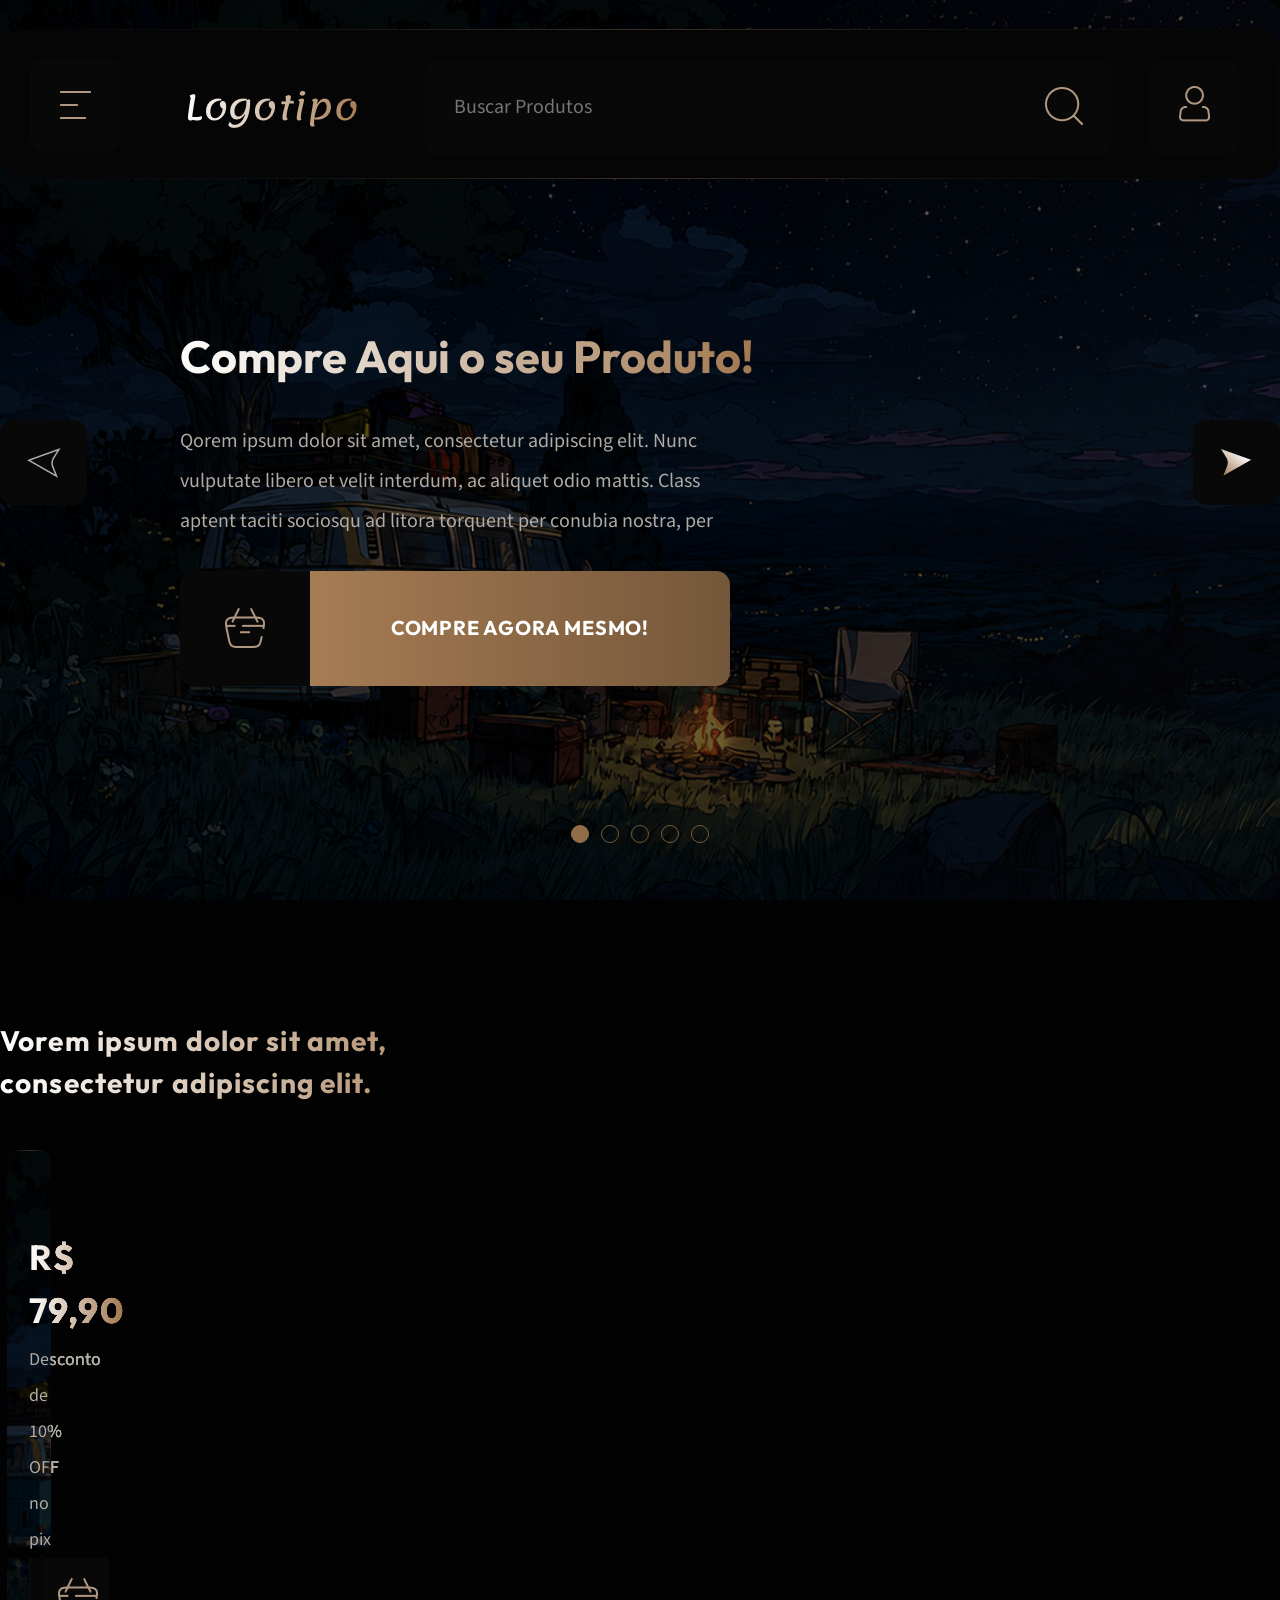
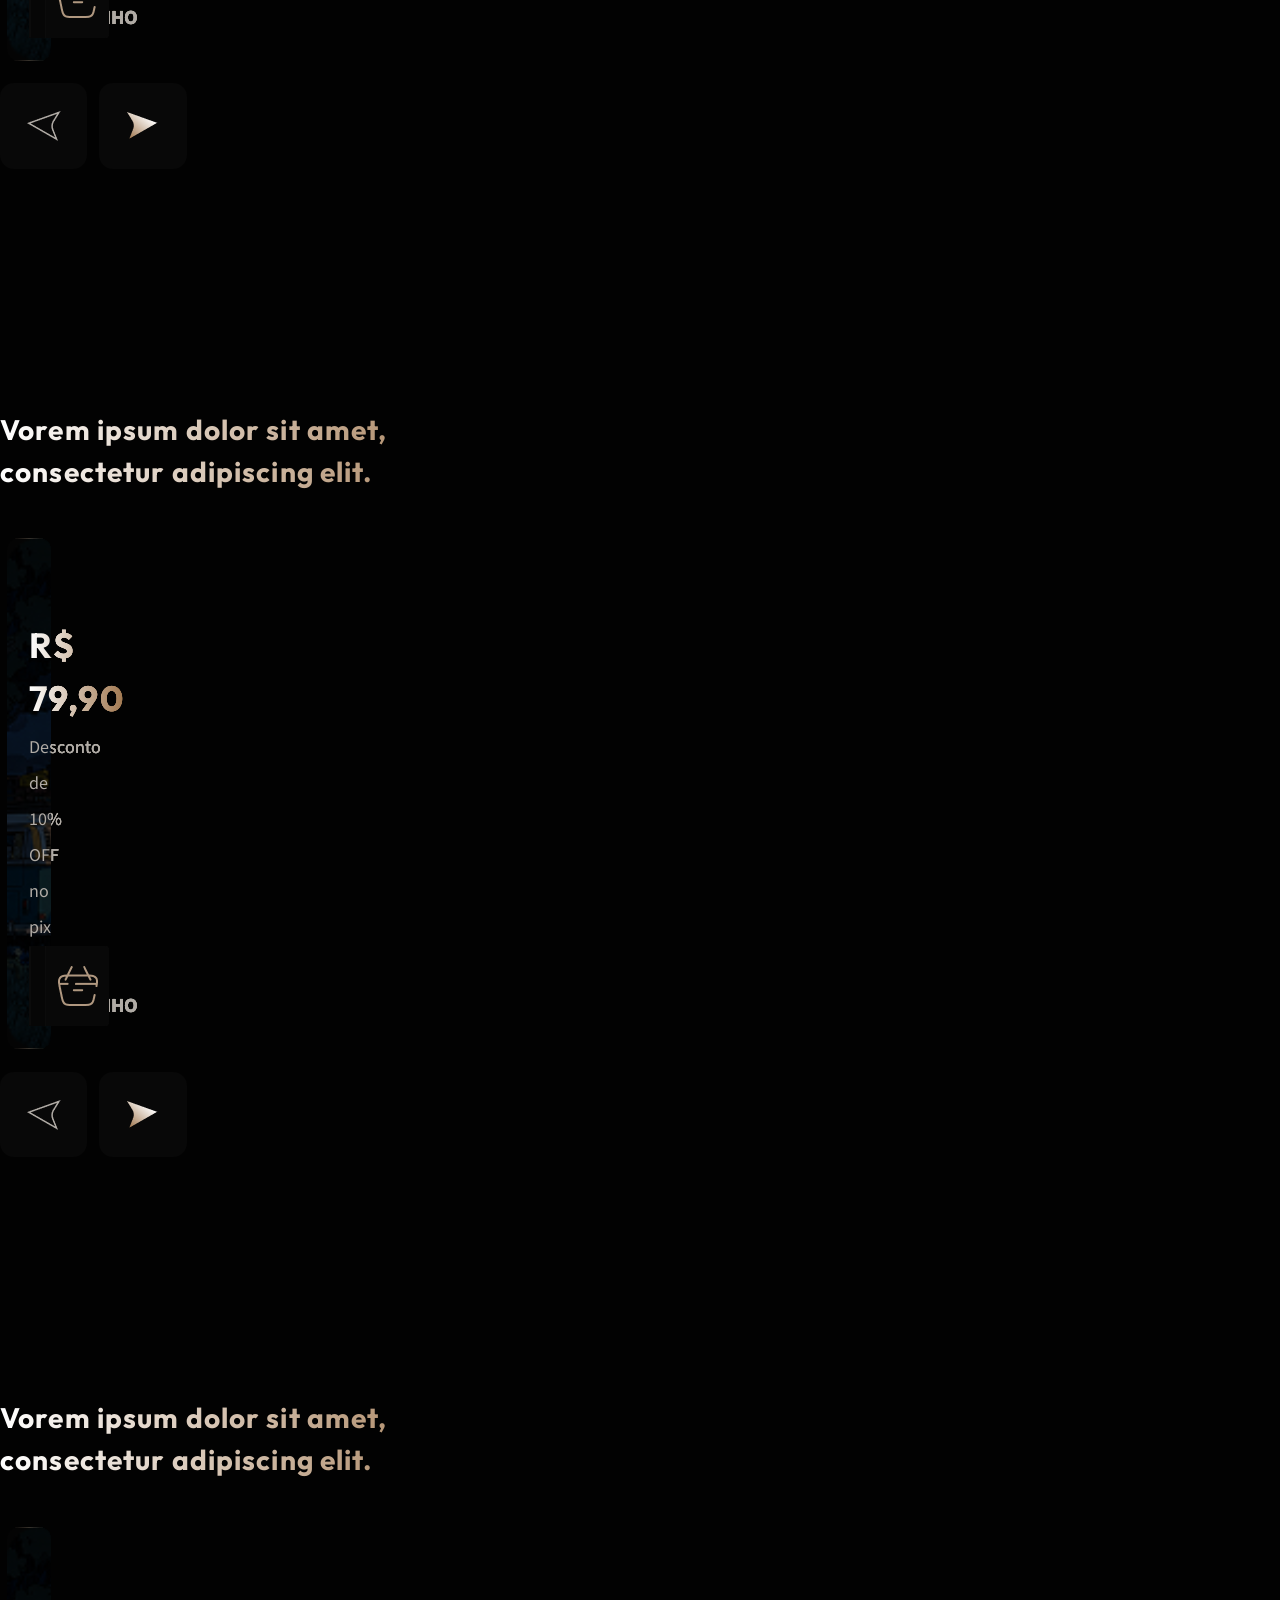
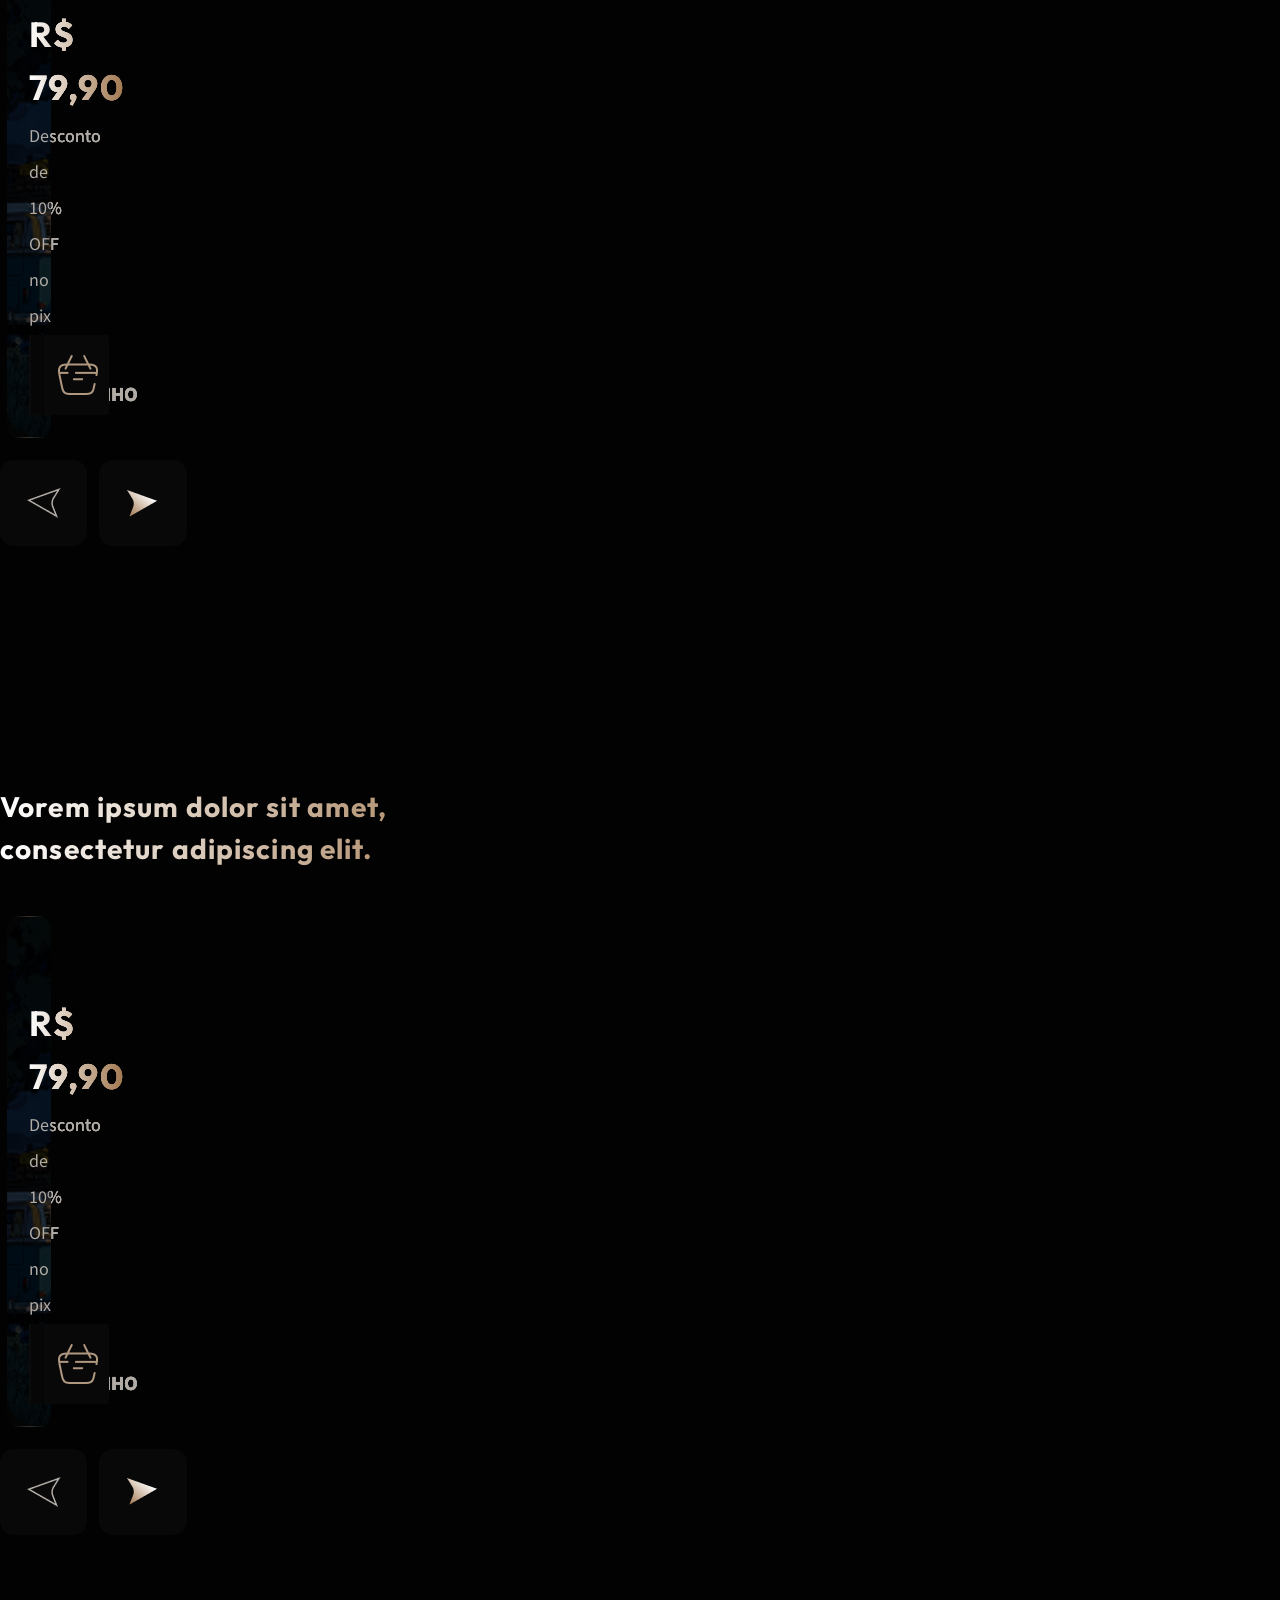
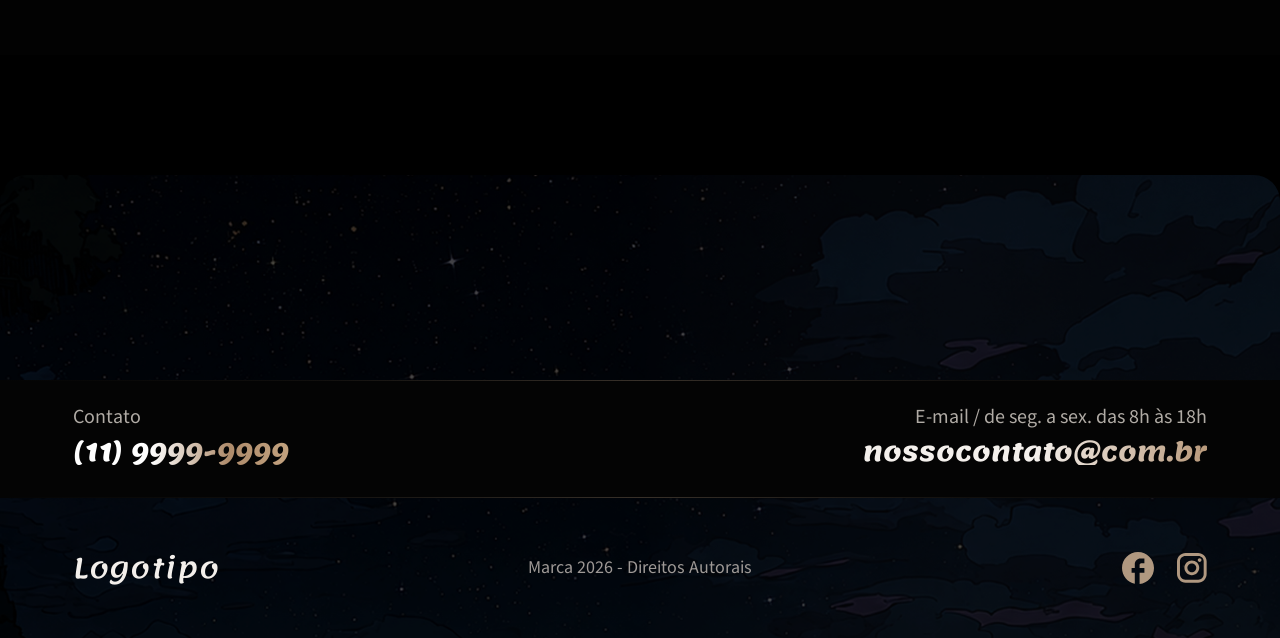
==== commit 14e22888: "Nova da Nova Atualização" ====
--- a/index.html
+++ b/index.html
@@ -682,7 +682,7 @@
           <div class="footer__social">
             <!-- Instagram -->
             <a href="#" aria-label="Facebook">
-              <img src="../assets/images/Facebook.svg" alt="Facebook">
+              <img src="../assets/images/Facebook.svg" alt="Facebook" class="icon-facebook">
             </a>
     
             <!-- Facebook -->
--- a/css/hero.css
+++ b/css/hero.css
@@ -684,8 +684,8 @@
 .hero__content {
   position: absolute;
   width: fit-content;
-  left: 303px;
   top: 323px;
+  padding-left: 180px;
   display: grid;
   flex-direction: column;
   align-items: flex-start;
@@ -815,8 +815,11 @@
   transition: all 0.2s;
 }
 
-span.hero__cta-icon-login:hover {
-  background: hsl(0 0% 5% / 1);
+.hero__cta-icon-login:hover {
+  background: #101010;
+  border-image: linear-gradient(90deg, transparent, rgba(176, 152, 128, 0.08), rgba(176, 152, 128, 0.30), rgba(176, 152, 128, 0.08), transparent) 1;
+  border-top: 2px solid;
+  border-image: linear-gradient(90deg, transparent, rgba(176, 152, 128, 0.08), rgba(176, 152, 128, 0.30), rgba(176, 152, 128, 0.08), transparent) 1;
 }
 
 .hero__cta-text-login {
@@ -857,7 +860,6 @@
 
 .hero__cta__big:hover {
   transform: scale(1.02);
-  outline: 1px solid #9c754e;
   border-radius: 14px;
 }
 
@@ -874,7 +876,10 @@
 }
 
 span.hero__cta__big-icon:hover {
-  background: hsl(0 0% 5% / 1);
+  background: #101010;
+  border-image: linear-gradient(90deg, transparent, rgba(176, 152, 128, 0.08), rgba(176, 152, 128, 0.30), rgba(176, 152, 128, 0.08), transparent) 1;
+  border-top: 2px solid;
+  border-image: linear-gradient(90deg, transparent, rgba(176, 152, 128, 0.08), rgba(176, 152, 128, 0.30), rgba(176, 152, 128, 0.08), transparent) 1;
 }
 
 .hero__cta__big-text {
@@ -939,9 +944,11 @@
 
 .hero__arrow--prev:hover {
   transform: scale(1.08);
-  background: hsl(0 0% 4% / 1);
-  outline: 1px solid hsl(30 33% 26% / 1);
-  border-radius: 14px;
+  border-top: 1px solid;
+  border-image: linear-gradient(90deg, transparent, rgba(176, 152, 128, 0.08), rgba(176, 152, 128, 0.30), rgba(176, 152, 128, 0.08), transparent) 1;
+  border-bottom: 1px solid;
+  border-radius: 14px;
+  background: #101010;
 }
 
 .hero__arrow--next {
@@ -951,9 +958,11 @@
 
 .hero__arrow--next:hover {
   transform: scale(1.08);
-  background: hsl(0 0% 4% / 1);
-  outline: 1px solid hsl(30 33% 26% / 1);
-  border-radius: 14px;
+  border-top: 1px solid;
+  border-image: linear-gradient(90deg, transparent, rgba(176, 152, 128, 0.08), rgba(176, 152, 128, 0.30), rgba(176, 152, 128, 0.08), transparent) 1;
+  border-bottom: 1px solid;
+  border-radius: 14px;
+      background: #101010;
 }
 
 /* ===== PAGINAÇÃO ===== */
--- a/css/rodape.css
+++ b/css/rodape.css
@@ -88,9 +88,10 @@
     display: flex;
     align-items: center;
     justify-content: space-between;
-    border-top: 1px solid rgb(16 16 16 / 38%);
-    border-bottom: 1px solid rgb(16 16 16 / 38%);
     background: #040404;
+    border-top: 1px solid;
+    border-bottom: 1px solid;
+    border-image: linear-gradient(90deg, transparent, rgba(176, 152, 128, 0.08), rgba(176, 152, 128, 0.30), rgba(176, 152, 128, 0.08), transparent) 1;
   }
   
   
@@ -289,10 +290,9 @@
   
   /* Facebook */
   
-  .footer__social .facebook {
-    fill: currentColor;
-  
-    stroke: none;
+  .icon-facebook {
+    width: 32px;
+    height: 32px;
   }
   
   
--- a/css/carrinho.css
+++ b/css/carrinho.css
@@ -203,11 +203,13 @@
   border-top: 1px solid;
   border-image: linear-gradient(90deg, transparent, rgba(176, 152, 128, 0.08), rgba(176, 152, 128, 0.30), rgba(176, 152, 128, 0.08), transparent) 1;
   border-bottom: 1px solid;
+  background: #090909;
 }
 
 .product-cart--selected:active {
   background: #0a0a0a;
   transform: scale(1.02);
+
 }
 
 
--- a/css/products.css
+++ b/css/products.css
@@ -82,6 +82,9 @@
   margin: var(--card-pad);
   padding: var(--card-inner-pad);
   border-radius: var(--card-radius-inner);
+  border-top: 1px solid;
+  border-bottom: 1px solid;
+  border-image: linear-gradient(90deg, transparent, rgba(176, 152, 128, 0.08), rgba(176, 152, 128, 0.30), rgba(176, 152, 128, 0.08), transparent) 1;
 }
 
 .product-card__image {
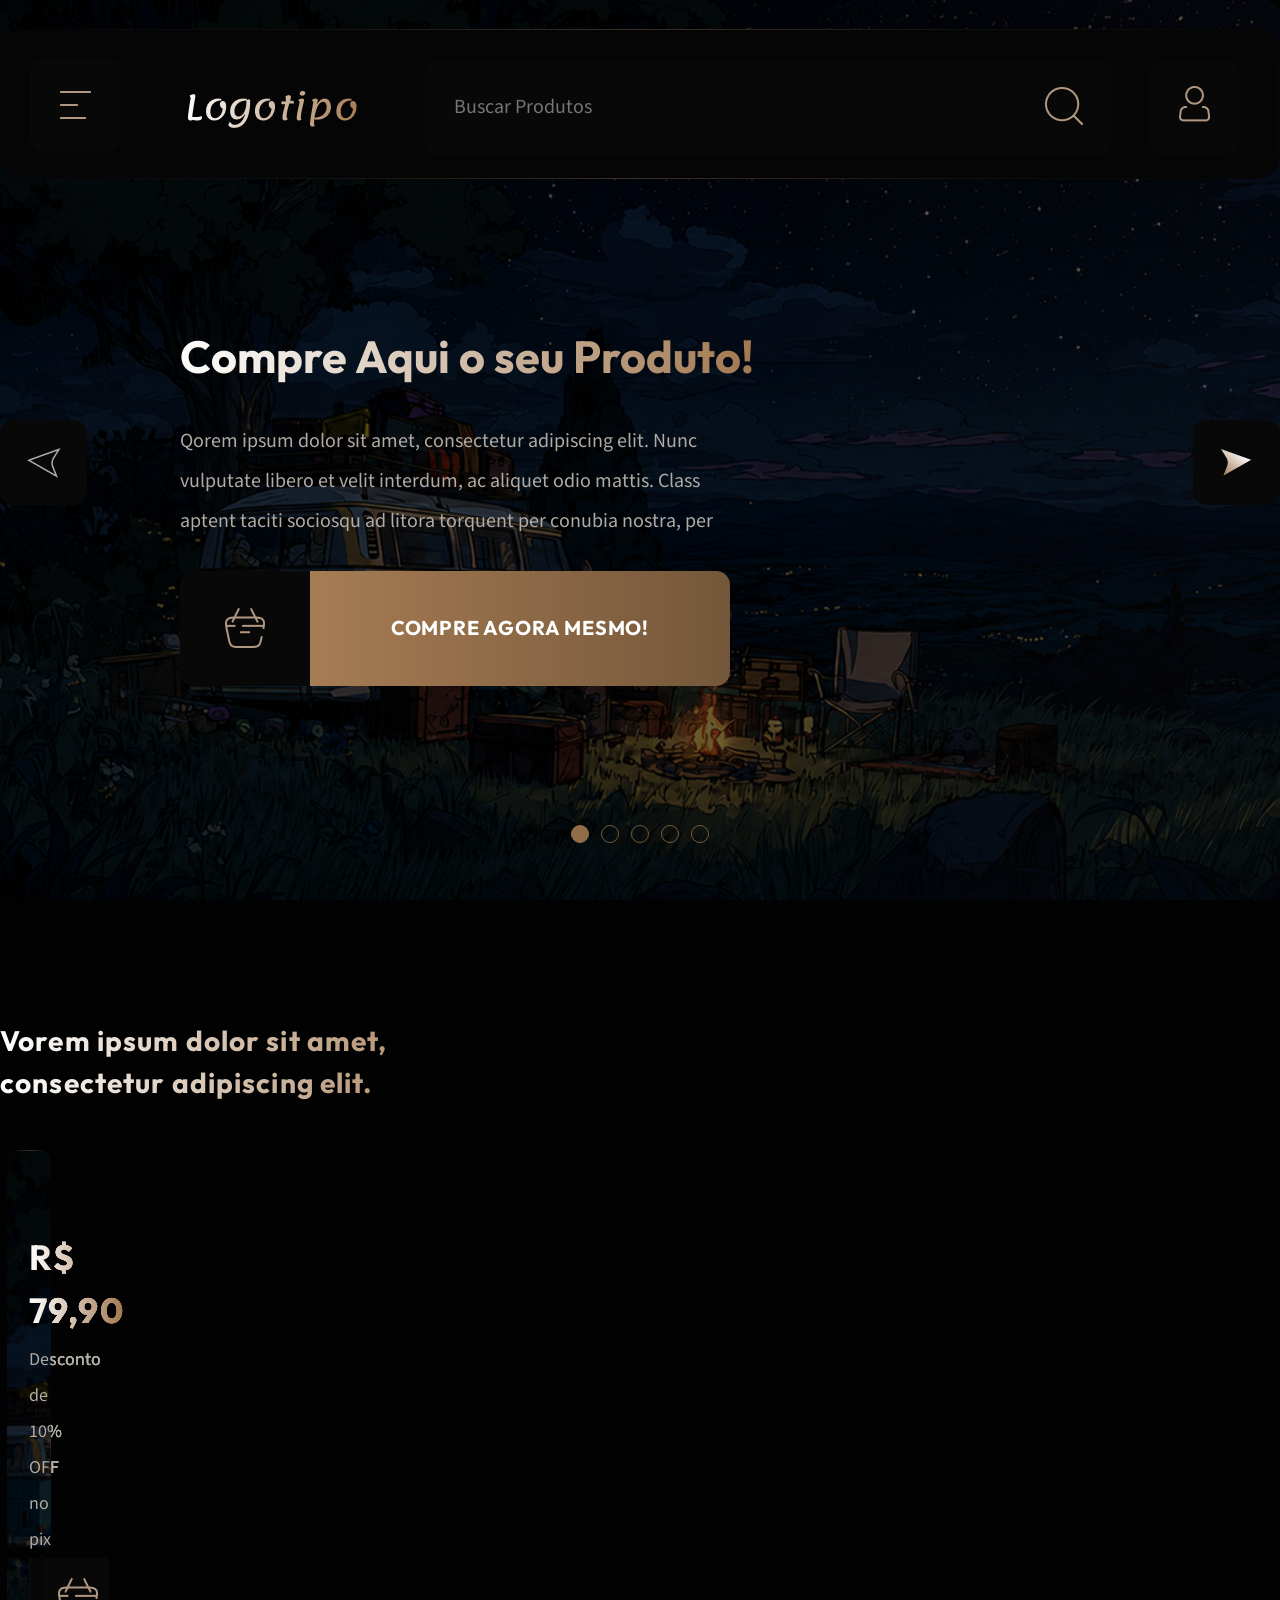
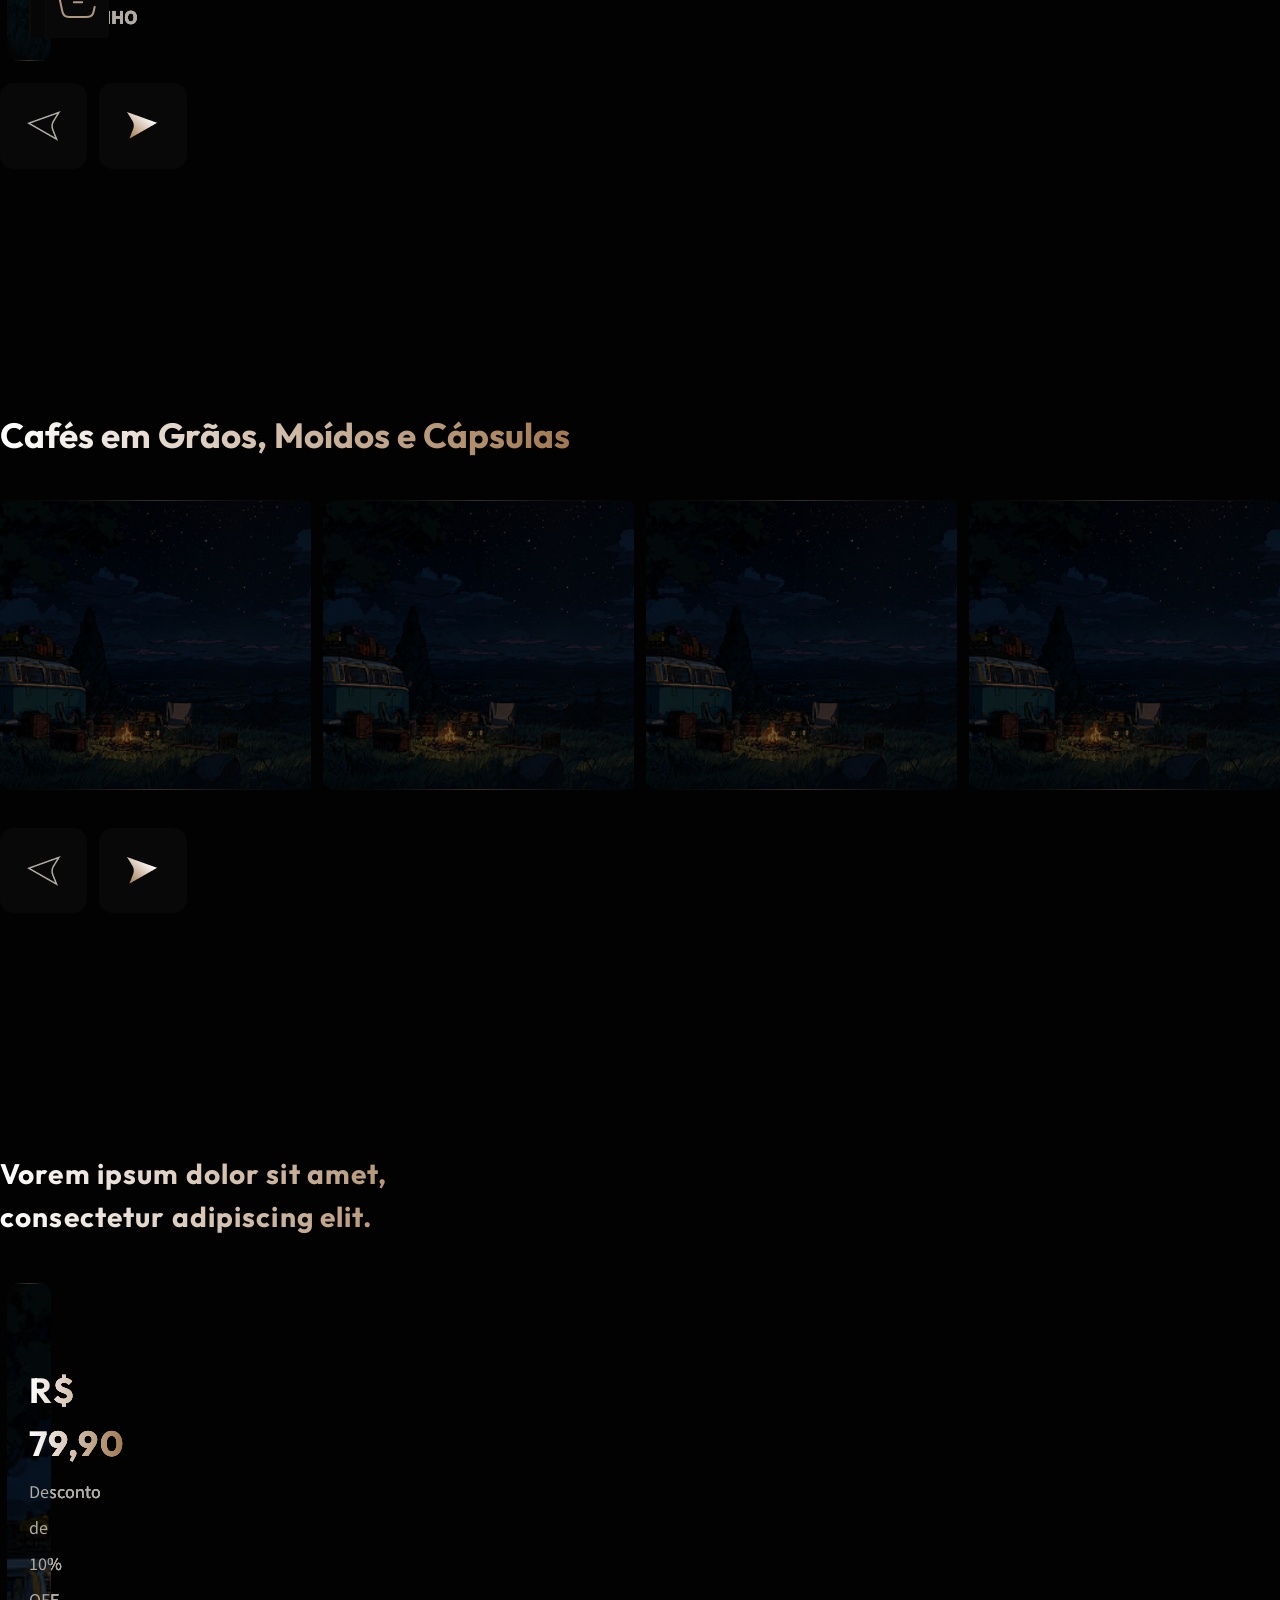
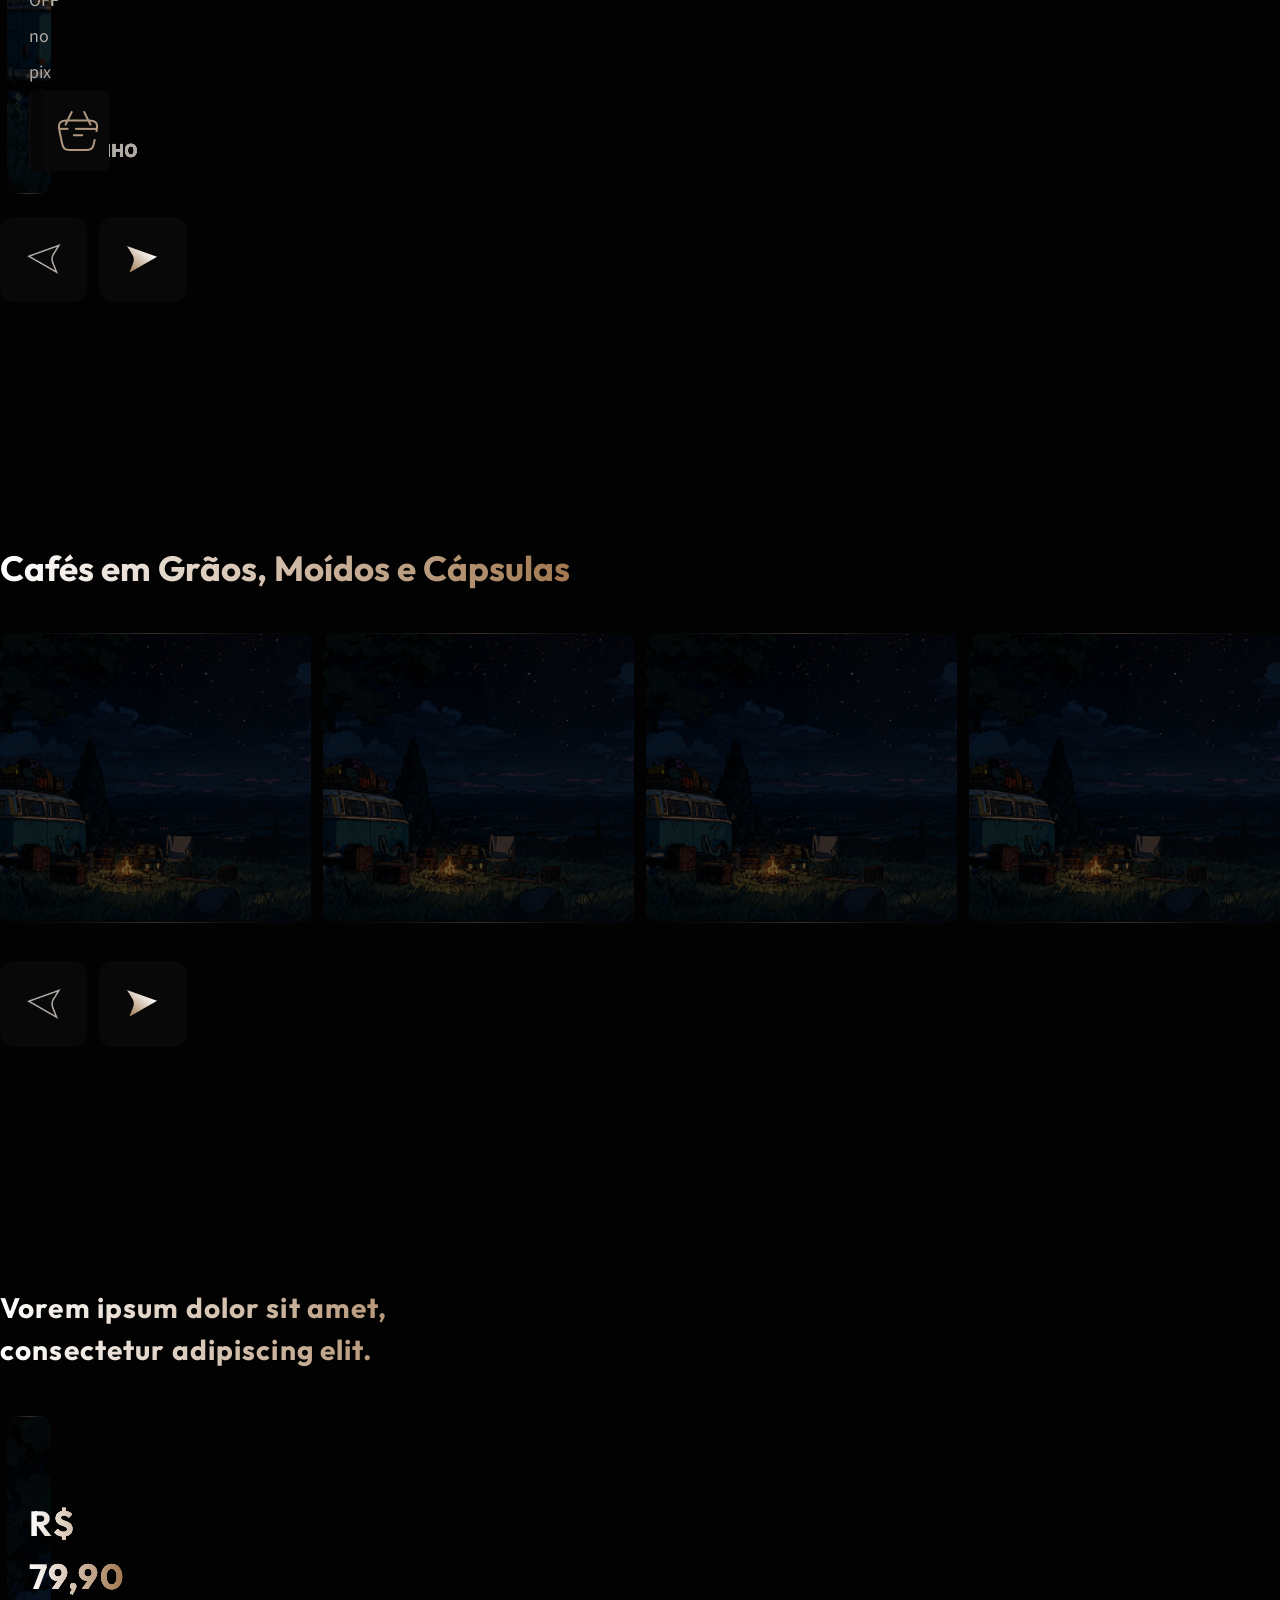
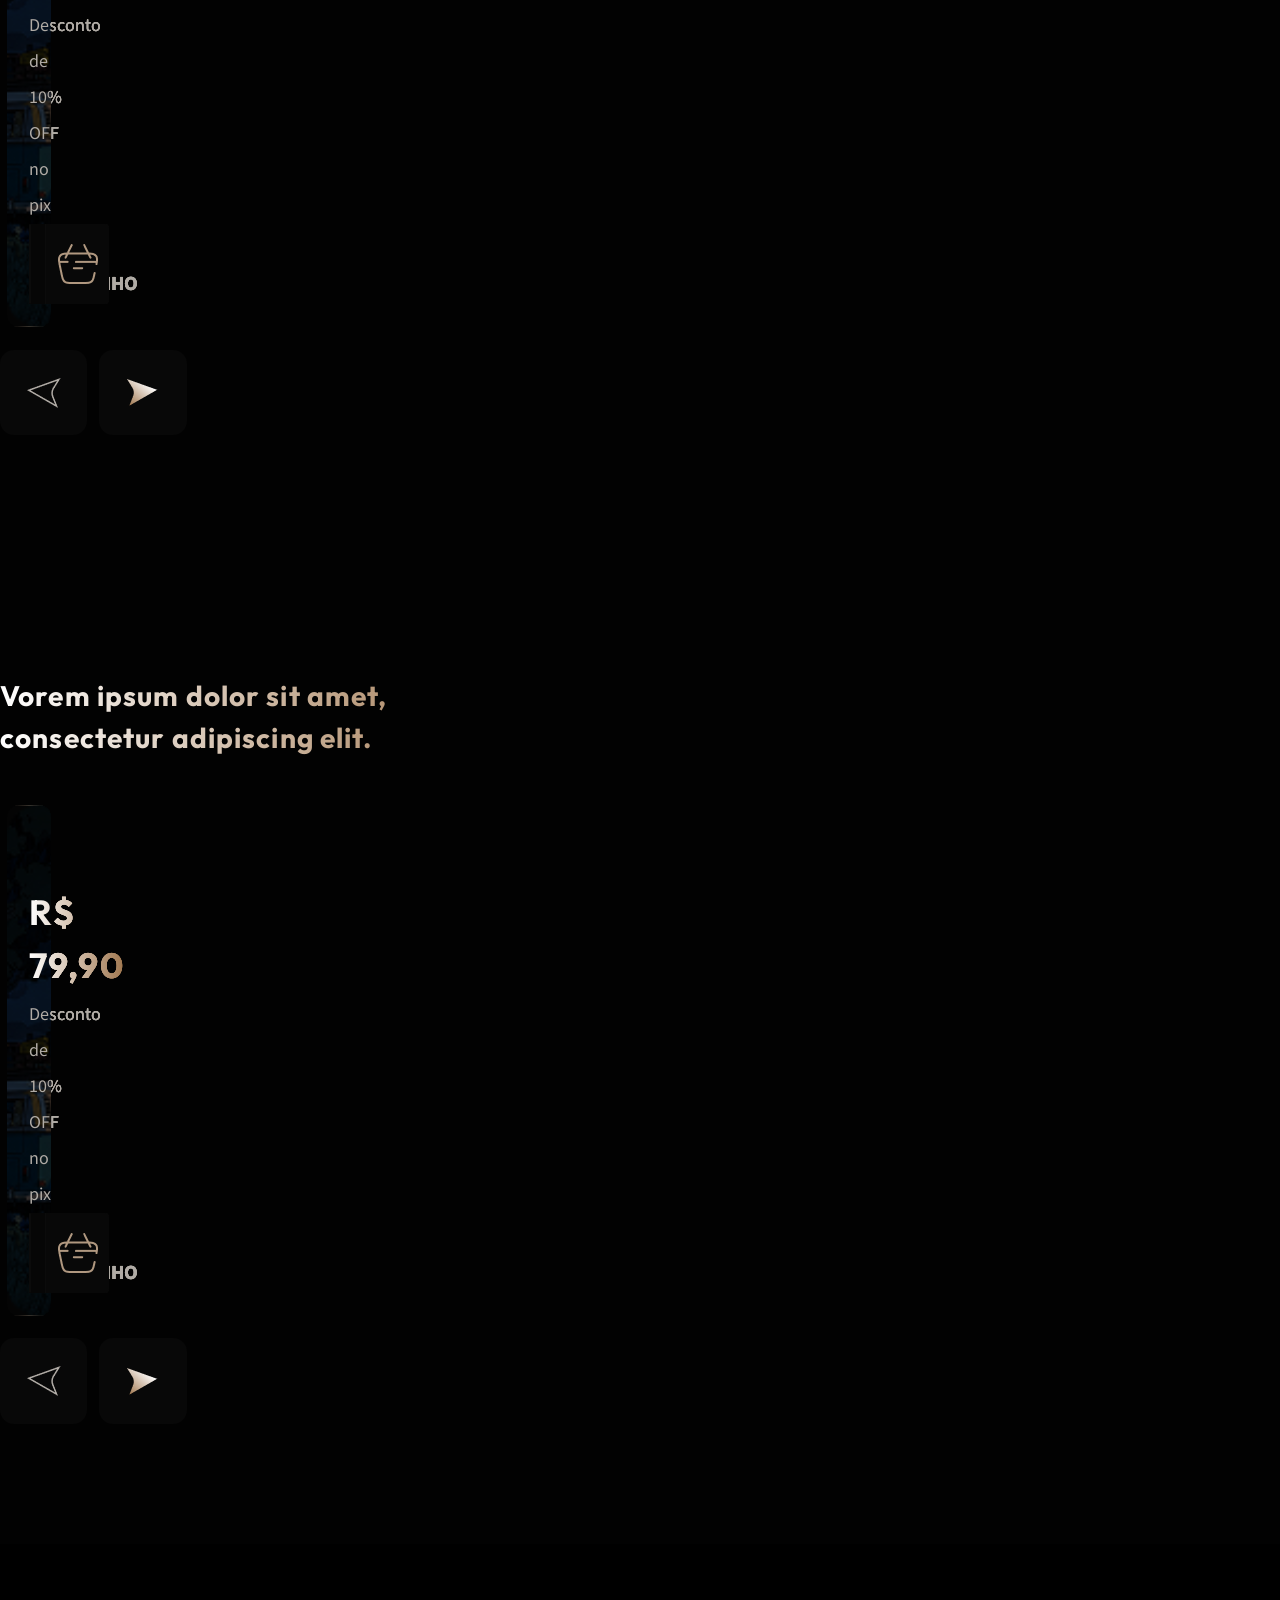
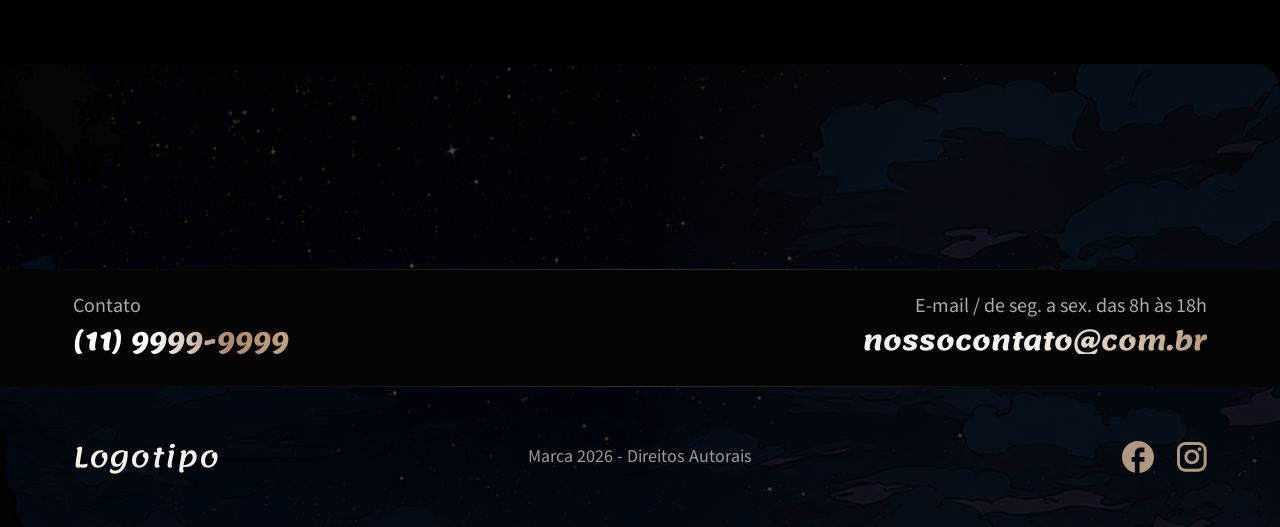
==== commit 887a9cc8: "Mais Alterações" ====
--- a/index.html
+++ b/index.html
@@ -11,7 +11,10 @@
   <link rel="stylesheet" href="../css/rodape.css">
   <link rel="stylesheet" href="../css/carrinho.css">
   <link rel="stylesheet" href="../css/products.css">
+  <link rel="stylesheet" href="./css/categories.css">
+  <link rel="stylesheet" href="./css/colecao.css">
   <link rel="stylesheet" href="./css/login.css">
+  <link rel="stylesheet" href="./css/produto.css">
 </head>
 <body>
     <script>
@@ -170,7 +173,7 @@
             </span>
             <span>Nossas Coleções</span>
           </a>
-          <a href="./pages/404.html" class="fixed-menu__item">
+          <a href="../pages/404.html" class="fixed-menu__item">
             <span class="fixed-menu__icon">
               <svg viewBox="0 0 24 24" aria-hidden="true">
                 <circle cx="11" cy="11" r="6"></circle>
@@ -179,14 +182,14 @@
             </span>
             <span>Página Erro</span>
           </a>
-          <a href="#" class="fixed-menu__item">
+          <a href="./pages/produto.html" class="fixed-menu__item">
             <span class="fixed-menu__icon">
               <svg viewBox="0 0 24 24" aria-hidden="true">
                 <circle cx="11" cy="11" r="6"></circle>
                 <path d="m16 16 4 4"></path>
               </svg>
             </span>
-            <span>Buscar Produtos</span>
+            <span>Nossos Produtos</span>
           </a>
           <a href="#" class="fixed-menu__item">
             <span class="fixed-menu__icon">
@@ -263,6 +266,7 @@
                 <article class="product-card">
                 <div class="product-card__bg"></div>
                 <div class="product-card__inner">
+                  <a href="./pages/produto.html">
                     <div class="product-card__image" role="img" aria-label="Imagem do produto"></div>
                     <div class="product-card__info">
                     <h3 class="product-card__name">Dorem ipsum dolor sit amet...</h3>
@@ -276,10 +280,12 @@
                         <img src="../assets/images/Ícone de Carrinho.png" alt="Ícone do Carrinho">
                     </button>
                     </div>
+                  </a>
                 </div>
                 </article>
     
                 <article class="product-card">
+                <a href="./pages/produto.html">
                 <div class="product-card__bg"></div>
                 <div class="product-card__inner">
                     <div class="product-card__image" role="img" aria-label="Imagem do produto"></div>
@@ -296,9 +302,11 @@
                     </button>
                     </div>
                 </div>
+                </a>
                 </article>
     
                 <article class="product-card">
+                <a href="./pages/produto.html">
                 <div class="product-card__bg"></div>
                 <div class="product-card__inner">
                     <div class="product-card__image" role="img" aria-label="Imagem do produto"></div>
@@ -315,9 +323,11 @@
                     </button>
                     </div>
                 </div>
+                </a>
                 </article>
     
                 <article class="product-card">
+                <a href="./pages/produto.html">
                 <div class="product-card__bg"></div>
                 <div class="product-card__inner">
                     <div class="product-card__image" role="img" aria-label="Imagem do produto"></div>
@@ -334,6 +344,7 @@
                     </button>
                     </div>
                 </div>
+                </a>
                 </article>
             </div>
             </div>
@@ -348,90 +359,137 @@
             </nav>
         </section>
 
-    <section class="products" aria-label="Produtos em destaque">
-        <div class="products__main">
-        <header class="products__header">
-            <h2 class="products__title">Vorem ipsum dolor sit amet, consectetur adipiscing elit.</h2>
-        </header>
-
-        <div class="products__cards">
-            <article class="product-card">
-            <div class="product-card__bg"></div>
-            <div class="product-card__inner">
-                <div class="product-card__image" role="img" aria-label="Imagem do produto"></div>
-                <div class="product-card__info">
-                <h3 class="product-card__name">Dorem ipsum dolor sit amet...</h3>
-                <span class="product-card__price">R$ 79,90</span>
-                <p class="product-card__discount">Desconto de 10% OFF no pix</p>
-                </div>
-                <div class="product-card__cart">
-                <div class="product-card__cart-border"></div>
-                <span class="product-card__cart-text">MEU CARRINHO</span>
-                <button class="product-card__cart-icon">
-                    <img src="../assets/images/Ícone de Carrinho.png" alt="Ícone do Carrinho">
-                </button>
-                </div>
-            </div>
+        <section class="product-section">
+
+          <h2 class="product-section__title">
+            Cafés em Grãos, Moídos e Cápsulas
+          </h2>
+        
+          <div class="product-section__banners">
+        
+            <article class="category-banner">
+              <img src="../assets/images/Imagem do Produto.png" alt="">
             </article>
-
-            <article class="product-card">
-            <div class="product-card__bg"></div>
-            <div class="product-card__inner">
-                <div class="product-card__image" role="img" aria-label="Imagem do produto"></div>
-                <div class="product-card__info">
-                <h3 class="product-card__name">Dorem ipsum dolor sit amet...</h3>
-                <span class="product-card__price">R$ 79,90</span>
-                <p class="product-card__discount">Desconto de 10% OFF no pix</p>
-                </div>
-                <div class="product-card__cart">
-                <div class="product-card__cart-border"></div>
-                <span class="product-card__cart-text">MEU CARRINHO</span>
-                <button class="product-card__cart-icon">
-                    <img src="../assets/images/Ícone de Carrinho.png" alt="Ícone do Carrinho">
-                </button>
-                </div>
-            </div>
+        
+            <article class="category-banner">
+              <img src="../assets/images/Imagem do Produto.png" alt="">
             </article>
-
-            <article class="product-card">
-            <div class="product-card__bg"></div>
-            <div class="product-card__inner">
-                <div class="product-card__image" role="img" aria-label="Imagem do produto"></div>
-                <div class="product-card__info">
-                <h3 class="product-card__name">Dorem ipsum dolor sit amet...</h3>
-                <span class="product-card__price">R$ 79,90</span>
-                <p class="product-card__discount">Desconto de 10% OFF no pix</p>
-                </div>
-                <div class="product-card__cart">
-                <div class="product-card__cart-border"></div>
-                <span class="product-card__cart-text">MEU CARRINHO</span>
-                <button class="product-card__cart-icon">
-                    <img src="../assets/images/Ícone de Carrinho.png" alt="Ícone do Carrinho">
-                </button>
-                </div>
-            </div>
+        
+            <article class="category-banner">
+              <img src="../assets/images/Imagem do Produto.png" alt="">
             </article>
-
-            <article class="product-card">
-            <div class="product-card__bg"></div>
-            <div class="product-card__inner">
-                <div class="product-card__image" role="img" aria-label="Imagem do produto"></div>
-                <div class="product-card__info">
-                <h3 class="product-card__name">Dorem ipsum dolor sit amet...</h3>
-                <span class="product-card__price">R$ 79,90</span>
-                <p class="product-card__discount">Desconto de 10% OFF no pix</p>
-                </div>
-                <div class="product-card__cart">
-                <div class="product-card__cart-border"></div>
-                <span class="product-card__cart-text">MEU CARRINHO</span>
-                <button class="product-card__cart-icon">
-                    <img src="../assets/images/Ícone de Carrinho.png" alt="Ícone do Carrinho">
-                </button>
-                </div>
-            </div>
+        
+            <article class="category-banner">
+              <img src="../assets/images/Imagem do Produto.png" alt="">
             </article>
-        </div>
-        </div>
+        
+          </div>
+        
+          <div class="slider-controls">
+              <nav class="products__nav" aria-label="Navegação de produtos">
+                  <button class="hero__arrow hero__arrow--prev" type="button" aria-label="Produtos anteriores">
+                      <img src="../assets/images/Seta Comum Básica.png" alt="Seta da Esquerda">
+                  </button>
+                  <button class="hero__arrow hero__arrow--next" type="button" aria-label="Próximos produtos">
+                      <img src="../assets/images/Seta Preenchida Hover.png" alt="Seta da Direita Selecionada">
+                  </button>
+              </nav>
+          </div>
+  
+        </section>
+
+        <section class="products" aria-label="Produtos em destaque">
+          <div class="products__main">
+          <header class="products__header">
+              <h2 class="products__title">Vorem ipsum dolor sit amet, consectetur adipiscing elit.</h2>
+          </header>
+  
+          <div class="products__cards">
+              <article class="product-card">
+              <div class="product-card__bg"></div>
+              <div class="product-card__inner">
+                <a href="./pages/produto.html">
+                  <div class="product-card__image" role="img" aria-label="Imagem do produto"></div>
+                  <div class="product-card__info">
+                  <h3 class="product-card__name">Dorem ipsum dolor sit amet...</h3>
+                  <span class="product-card__price">R$ 79,90</span>
+                  <p class="product-card__discount">Desconto de 10% OFF no pix</p>
+                  </div>
+                  <div class="product-card__cart">
+                  <div class="product-card__cart-border"></div>
+                  <span class="product-card__cart-text">MEU CARRINHO</span>
+                  <button class="product-card__cart-icon">
+                      <img src="../assets/images/Ícone de Carrinho.png" alt="Ícone do Carrinho">
+                  </button>
+                  </div>
+                </a>
+              </div>
+              </article>
+  
+              <article class="product-card">
+              <a href="./pages/produto.html">
+              <div class="product-card__bg"></div>
+              <div class="product-card__inner">
+                  <div class="product-card__image" role="img" aria-label="Imagem do produto"></div>
+                  <div class="product-card__info">
+                  <h3 class="product-card__name">Dorem ipsum dolor sit amet...</h3>
+                  <span class="product-card__price">R$ 79,90</span>
+                  <p class="product-card__discount">Desconto de 10% OFF no pix</p>
+                  </div>
+                  <div class="product-card__cart">
+                  <div class="product-card__cart-border"></div>
+                  <span class="product-card__cart-text">MEU CARRINHO</span>
+                  <button class="product-card__cart-icon">
+                      <img src="../assets/images/Ícone de Carrinho.png" alt="Ícone do Carrinho">
+                  </button>
+                  </div>
+              </div>
+              </a>
+              </article>
+  
+              <article class="product-card">
+              <a href="./pages/produto.html">
+              <div class="product-card__bg"></div>
+              <div class="product-card__inner">
+                  <div class="product-card__image" role="img" aria-label="Imagem do produto"></div>
+                  <div class="product-card__info">
+                  <h3 class="product-card__name">Dorem ipsum dolor sit amet...</h3>
+                  <span class="product-card__price">R$ 79,90</span>
+                  <p class="product-card__discount">Desconto de 10% OFF no pix</p>
+                  </div>
+                  <div class="product-card__cart">
+                  <div class="product-card__cart-border"></div>
+                  <span class="product-card__cart-text">MEU CARRINHO</span>
+                  <button class="product-card__cart-icon">
+                      <img src="../assets/images/Ícone de Carrinho.png" alt="Ícone do Carrinho">
+                  </button>
+                  </div>
+              </div>
+              </a>
+              </article>
+  
+              <article class="product-card">
+              <a href="./pages/produto.html">
+              <div class="product-card__bg"></div>
+              <div class="product-card__inner">
+                  <div class="product-card__image" role="img" aria-label="Imagem do produto"></div>
+                  <div class="product-card__info">
+                  <h3 class="product-card__name">Dorem ipsum dolor sit amet...</h3>
+                  <span class="product-card__price">R$ 79,90</span>
+                  <p class="product-card__discount">Desconto de 10% OFF no pix</p>
+                  </div>
+                  <div class="product-card__cart">
+                  <div class="product-card__cart-border"></div>
+                  <span class="product-card__cart-text">MEU CARRINHO</span>
+                  <button class="product-card__cart-icon">
+                      <img src="../assets/images/Ícone de Carrinho.png" alt="Ícone do Carrinho">
+                  </button>
+                  </div>
+              </div>
+              </a>
+              </article>
+          </div>
+          </div>
 
         <nav class="products__nav" aria-label="Navegação de produtos">
         <button class="hero__arrow hero__arrow--prev" type="button" aria-label="Produtos anteriores">
@@ -443,90 +501,137 @@
         </nav>
     </section>
 
+    <section class="product-section">
+
+      <h2 class="product-section__title">
+        Cafés em Grãos, Moídos e Cápsulas
+      </h2>
+    
+      <div class="product-section__banners">
+    
+        <article class="category-banner">
+          <img src="../assets/images/Imagem do Produto.png" alt="">
+        </article>
+    
+        <article class="category-banner">
+          <img src="../assets/images/Imagem do Produto.png" alt="">
+        </article>
+    
+        <article class="category-banner">
+          <img src="../assets/images/Imagem do Produto.png" alt="">
+        </article>
+    
+        <article class="category-banner">
+          <img src="../assets/images/Imagem do Produto.png" alt="">
+        </article>
+    
+      </div>
+    
+      <div class="slider-controls">
+          <nav class="products__nav" aria-label="Navegação de produtos">
+              <button class="hero__arrow hero__arrow--prev" type="button" aria-label="Produtos anteriores">
+                  <img src="../assets/images/Seta Comum Básica.png" alt="Seta da Esquerda">
+              </button>
+              <button class="hero__arrow hero__arrow--next" type="button" aria-label="Próximos produtos">
+                  <img src="../assets/images/Seta Preenchida Hover.png" alt="Seta da Direita Selecionada">
+              </button>
+          </nav>
+      </div>
+
+    </section>
+
     <section class="products" aria-label="Produtos em destaque">
-        <div class="products__main">
-        <header class="products__header">
-            <h2 class="products__title">Vorem ipsum dolor sit amet, consectetur adipiscing elit.</h2>
-        </header>
-
-        <div class="products__cards">
-            <article class="product-card">
-            <div class="product-card__bg"></div>
-            <div class="product-card__inner">
-                <div class="product-card__image" role="img" aria-label="Imagem do produto"></div>
-                <div class="product-card__info">
-                <h3 class="product-card__name">Dorem ipsum dolor sit amet...</h3>
-                <span class="product-card__price">R$ 79,90</span>
-                <p class="product-card__discount">Desconto de 10% OFF no pix</p>
-                </div>
-                <div class="product-card__cart">
-                <div class="product-card__cart-border"></div>
-                <span class="product-card__cart-text">MEU CARRINHO</span>
-                <button class="product-card__cart-icon">
-                    <img src="../assets/images/Ícone de Carrinho.png" alt="Ícone do Carrinho">
-                </button>
-                </div>
-            </div>
-            </article>
-
-            <article class="product-card">
-            <div class="product-card__bg"></div>
-            <div class="product-card__inner">
-                <div class="product-card__image" role="img" aria-label="Imagem do produto"></div>
-                <div class="product-card__info">
-                <h3 class="product-card__name">Dorem ipsum dolor sit amet...</h3>
-                <span class="product-card__price">R$ 79,90</span>
-                <p class="product-card__discount">Desconto de 10% OFF no pix</p>
-                </div>
-                <div class="product-card__cart">
-                <div class="product-card__cart-border"></div>
-                <span class="product-card__cart-text">MEU CARRINHO</span>
-                <button class="product-card__cart-icon">
-                    <img src="../assets/images/Ícone de Carrinho.png" alt="Ícone do Carrinho">
-                </button>
-                </div>
-            </div>
-            </article>
-
-            <article class="product-card">
-            <div class="product-card__bg"></div>
-            <div class="product-card__inner">
-                <div class="product-card__image" role="img" aria-label="Imagem do produto"></div>
-                <div class="product-card__info">
-                <h3 class="product-card__name">Dorem ipsum dolor sit amet...</h3>
-                <span class="product-card__price">R$ 79,90</span>
-                <p class="product-card__discount">Desconto de 10% OFF no pix</p>
-                </div>
-                <div class="product-card__cart">
-                <div class="product-card__cart-border"></div>
-                <span class="product-card__cart-text">MEU CARRINHO</span>
-                <button class="product-card__cart-icon">
-                    <img src="../assets/images/Ícone de Carrinho.png" alt="Ícone do Carrinho">
-                </button>
-                </div>
-            </div>
-            </article>
-
-            <article class="product-card">
-            <div class="product-card__bg"></div>
-            <div class="product-card__inner">
-                <div class="product-card__image" role="img" aria-label="Imagem do produto"></div>
-                <div class="product-card__info">
-                <h3 class="product-card__name">Dorem ipsum dolor sit amet...</h3>
-                <span class="product-card__price">R$ 79,90</span>
-                <p class="product-card__discount">Desconto de 10% OFF no pix</p>
-                </div>
-                <div class="product-card__cart">
-                <div class="product-card__cart-border"></div>
-                <span class="product-card__cart-text">MEU CARRINHO</span>
-                <button class="product-card__cart-icon">
-                    <img src="../assets/images/Ícone de Carrinho.png" alt="Ícone do Carrinho">
-                </button>
-                </div>
-            </div>
-            </article>
-        </div>
-        </div>
+      <div class="products__main">
+      <header class="products__header">
+          <h2 class="products__title">Vorem ipsum dolor sit amet, consectetur adipiscing elit.</h2>
+      </header>
+
+      <div class="products__cards">
+          <article class="product-card">
+          <div class="product-card__bg"></div>
+          <div class="product-card__inner">
+            <a href="./pages/produto.html">
+              <div class="product-card__image" role="img" aria-label="Imagem do produto"></div>
+              <div class="product-card__info">
+              <h3 class="product-card__name">Dorem ipsum dolor sit amet...</h3>
+              <span class="product-card__price">R$ 79,90</span>
+              <p class="product-card__discount">Desconto de 10% OFF no pix</p>
+              </div>
+              <div class="product-card__cart">
+              <div class="product-card__cart-border"></div>
+              <span class="product-card__cart-text">MEU CARRINHO</span>
+              <button class="product-card__cart-icon">
+                  <img src="../assets/images/Ícone de Carrinho.png" alt="Ícone do Carrinho">
+              </button>
+              </div>
+            </a>
+          </div>
+          </article>
+
+          <article class="product-card">
+          <a href="./pages/produto.html">
+          <div class="product-card__bg"></div>
+          <div class="product-card__inner">
+              <div class="product-card__image" role="img" aria-label="Imagem do produto"></div>
+              <div class="product-card__info">
+              <h3 class="product-card__name">Dorem ipsum dolor sit amet...</h3>
+              <span class="product-card__price">R$ 79,90</span>
+              <p class="product-card__discount">Desconto de 10% OFF no pix</p>
+              </div>
+              <div class="product-card__cart">
+              <div class="product-card__cart-border"></div>
+              <span class="product-card__cart-text">MEU CARRINHO</span>
+              <button class="product-card__cart-icon">
+                  <img src="../assets/images/Ícone de Carrinho.png" alt="Ícone do Carrinho">
+              </button>
+              </div>
+          </div>
+          </a>
+          </article>
+
+          <article class="product-card">
+          <a href="./pages/produto.html">
+          <div class="product-card__bg"></div>
+          <div class="product-card__inner">
+              <div class="product-card__image" role="img" aria-label="Imagem do produto"></div>
+              <div class="product-card__info">
+              <h3 class="product-card__name">Dorem ipsum dolor sit amet...</h3>
+              <span class="product-card__price">R$ 79,90</span>
+              <p class="product-card__discount">Desconto de 10% OFF no pix</p>
+              </div>
+              <div class="product-card__cart">
+              <div class="product-card__cart-border"></div>
+              <span class="product-card__cart-text">MEU CARRINHO</span>
+              <button class="product-card__cart-icon">
+                  <img src="../assets/images/Ícone de Carrinho.png" alt="Ícone do Carrinho">
+              </button>
+              </div>
+          </div>
+          </a>
+          </article>
+
+          <article class="product-card">
+          <a href="./pages/produto.html">
+          <div class="product-card__bg"></div>
+          <div class="product-card__inner">
+              <div class="product-card__image" role="img" aria-label="Imagem do produto"></div>
+              <div class="product-card__info">
+              <h3 class="product-card__name">Dorem ipsum dolor sit amet...</h3>
+              <span class="product-card__price">R$ 79,90</span>
+              <p class="product-card__discount">Desconto de 10% OFF no pix</p>
+              </div>
+              <div class="product-card__cart">
+              <div class="product-card__cart-border"></div>
+              <span class="product-card__cart-text">MEU CARRINHO</span>
+              <button class="product-card__cart-icon">
+                  <img src="../assets/images/Ícone de Carrinho.png" alt="Ícone do Carrinho">
+              </button>
+              </div>
+          </div>
+          </a>
+          </article>
+      </div>
+      </div>
 
         <nav class="products__nav" aria-label="Navegação de produtos">
         <button class="hero__arrow hero__arrow--prev" type="button" aria-label="Produtos anteriores">
@@ -539,89 +644,97 @@
     </section>
     
     <section class="products" aria-label="Produtos em destaque">
-        <div class="products__main">
-        <header class="products__header">
-            <h2 class="products__title">Vorem ipsum dolor sit amet, consectetur adipiscing elit.</h2>
-        </header>
-
-        <div class="products__cards">
-            <article class="product-card">
-            <div class="product-card__bg"></div>
-            <div class="product-card__inner">
-                <div class="product-card__image" role="img" aria-label="Imagem do produto"></div>
-                <div class="product-card__info">
-                <h3 class="product-card__name">Dorem ipsum dolor sit amet...</h3>
-                <span class="product-card__price">R$ 79,90</span>
-                <p class="product-card__discount">Desconto de 10% OFF no pix</p>
-                </div>
-                <div class="product-card__cart">
-                <div class="product-card__cart-border"></div>
-                <span class="product-card__cart-text">MEU CARRINHO</span>
-                <button class="product-card__cart-icon">
-                    <img src="../assets/images/Ícone de Carrinho.png" alt="Ícone do Carrinho">
-                </button>
-                </div>
-            </div>
-            </article>
-
-            <article class="product-card">
-            <div class="product-card__bg"></div>
-            <div class="product-card__inner">
-                <div class="product-card__image" role="img" aria-label="Imagem do produto"></div>
-                <div class="product-card__info">
-                <h3 class="product-card__name">Dorem ipsum dolor sit amet...</h3>
-                <span class="product-card__price">R$ 79,90</span>
-                <p class="product-card__discount">Desconto de 10% OFF no pix</p>
-                </div>
-                <div class="product-card__cart">
-                <div class="product-card__cart-border"></div>
-                <span class="product-card__cart-text">MEU CARRINHO</span>
-                <button class="product-card__cart-icon">
-                    <img src="../assets/images/Ícone de Carrinho.png" alt="Ícone do Carrinho">
-                </button>
-                </div>
-            </div>
-            </article>
-
-            <article class="product-card">
-            <div class="product-card__bg"></div>
-            <div class="product-card__inner">
-                <div class="product-card__image" role="img" aria-label="Imagem do produto"></div>
-                <div class="product-card__info">
-                <h3 class="product-card__name">Dorem ipsum dolor sit amet...</h3>
-                <span class="product-card__price">R$ 79,90</span>
-                <p class="product-card__discount">Desconto de 10% OFF no pix</p>
-                </div>
-                <div class="product-card__cart">
-                <div class="product-card__cart-border"></div>
-                <span class="product-card__cart-text">MEU CARRINHO</span>
-                <button class="product-card__cart-icon">
-                    <img src="../assets/images/Ícone de Carrinho.png" alt="Ícone do Carrinho">
-                </button>
-                </div>
-            </div>
-            </article>
-
-            <article class="product-card">
-            <div class="product-card__bg"></div>
-            <div class="product-card__inner">
-                <div class="product-card__image" role="img" aria-label="Imagem do produto"></div>
-                <div class="product-card__info">
-                <h3 class="product-card__name">Dorem ipsum dolor sit amet...</h3>
-                <span class="product-card__price">R$ 79,90</span>
-                <p class="product-card__discount">Desconto de 10% OFF no pix</p>
-                </div>
-                <div class="product-card__cart">
-                <div class="product-card__cart-border"></div>
-                <span class="product-card__cart-text">MEU CARRINHO</span>
-                <button class="product-card__cart-icon">
-                    <img src="../assets/images/Ícone de Carrinho.png" alt="Ícone do Carrinho">
-                </button>
-                </div>
-            </div>
-            </article>
-        </div>
-        </div>
+      <div class="products__main">
+      <header class="products__header">
+          <h2 class="products__title">Vorem ipsum dolor sit amet, consectetur adipiscing elit.</h2>
+      </header>
+
+      <div class="products__cards">
+          <article class="product-card">
+          <div class="product-card__bg"></div>
+          <div class="product-card__inner">
+            <a href="./pages/produto.html">
+              <div class="product-card__image" role="img" aria-label="Imagem do produto"></div>
+              <div class="product-card__info">
+              <h3 class="product-card__name">Dorem ipsum dolor sit amet...</h3>
+              <span class="product-card__price">R$ 79,90</span>
+              <p class="product-card__discount">Desconto de 10% OFF no pix</p>
+              </div>
+              <div class="product-card__cart">
+              <div class="product-card__cart-border"></div>
+              <span class="product-card__cart-text">MEU CARRINHO</span>
+              <button class="product-card__cart-icon">
+                  <img src="../assets/images/Ícone de Carrinho.png" alt="Ícone do Carrinho">
+              </button>
+              </div>
+            </a>
+          </div>
+          </article>
+
+          <article class="product-card">
+          <a href="./pages/produto.html">
+          <div class="product-card__bg"></div>
+          <div class="product-card__inner">
+              <div class="product-card__image" role="img" aria-label="Imagem do produto"></div>
+              <div class="product-card__info">
+              <h3 class="product-card__name">Dorem ipsum dolor sit amet...</h3>
+              <span class="product-card__price">R$ 79,90</span>
+              <p class="product-card__discount">Desconto de 10% OFF no pix</p>
+              </div>
+              <div class="product-card__cart">
+              <div class="product-card__cart-border"></div>
+              <span class="product-card__cart-text">MEU CARRINHO</span>
+              <button class="product-card__cart-icon">
+                  <img src="../assets/images/Ícone de Carrinho.png" alt="Ícone do Carrinho">
+              </button>
+              </div>
+          </div>
+          </a>
+          </article>
+
+          <article class="product-card">
+          <a href="./pages/produto.html">
+          <div class="product-card__bg"></div>
+          <div class="product-card__inner">
+              <div class="product-card__image" role="img" aria-label="Imagem do produto"></div>
+              <div class="product-card__info">
+              <h3 class="product-card__name">Dorem ipsum dolor sit amet...</h3>
+              <span class="product-card__price">R$ 79,90</span>
+              <p class="product-card__discount">Desconto de 10% OFF no pix</p>
+              </div>
+              <div class="product-card__cart">
+              <div class="product-card__cart-border"></div>
+              <span class="product-card__cart-text">MEU CARRINHO</span>
+              <button class="product-card__cart-icon">
+                  <img src="../assets/images/Ícone de Carrinho.png" alt="Ícone do Carrinho">
+              </button>
+              </div>
+          </div>
+          </a>
+          </article>
+
+          <article class="product-card">
+          <a href="./pages/produto.html">
+          <div class="product-card__bg"></div>
+          <div class="product-card__inner">
+              <div class="product-card__image" role="img" aria-label="Imagem do produto"></div>
+              <div class="product-card__info">
+              <h3 class="product-card__name">Dorem ipsum dolor sit amet...</h3>
+              <span class="product-card__price">R$ 79,90</span>
+              <p class="product-card__discount">Desconto de 10% OFF no pix</p>
+              </div>
+              <div class="product-card__cart">
+              <div class="product-card__cart-border"></div>
+              <span class="product-card__cart-text">MEU CARRINHO</span>
+              <button class="product-card__cart-icon">
+                  <img src="../assets/images/Ícone de Carrinho.png" alt="Ícone do Carrinho">
+              </button>
+              </div>
+          </div>
+          </a>
+          </article>
+      </div>
+      </div>
 
         <nav class="products__nav" aria-label="Navegação de produtos">
         <button class="hero__arrow hero__arrow--prev" type="button" aria-label="Produtos anteriores">
--- a/css/hero.css
+++ b/css/hero.css
@@ -940,6 +940,7 @@
 .hero__arrow--prev {
   background: #080808;
   transition: 0.2s;
+  z-index: 6;
 }
 
 .hero__arrow--prev:hover {
--- a/css/carrinho.css
+++ b/css/carrinho.css
@@ -74,7 +74,7 @@
   min-height: 1350px;
   padding: 69px clamp(40px, 6.25vw, 120px)120px;
   background: var(--cart-bg);
-  background-image: url(../assets/images/Teste\ de\ Background\ Carrinho.png);
+  background-image: url(../assets/images/Fundo.png);
   background-size: cover;
   color: var(--white);
   background-blend-mode: exclusion;
@@ -106,7 +106,6 @@
 .cart__header {
   margin-bottom: 40px;
 }
-
 
 .cart__title {
   margin: 0 0 16px;
@@ -140,6 +139,61 @@
   color: var(--muted);
 }
 
+  /* Botão Cart Grande */
+  .hero__cartbig {
+    display: flex;
+    flex-direction: row;
+    align-items: center;
+    padding: 0;
+    height: 125px;
+    border: none;
+    cursor: pointer;
+    background: transparent;
+    transition: all 0.2s;
+    border-radius: 14px;
+  }
+  
+  .hero__cartbig:hover {
+    transform: scale(1.02);
+    border-radius: 14px;
+  }
+  
+  .hero__cartbig-icon {
+    width: 125px;
+    height: 125px;
+    background: #060606;
+    border-radius: 14px 0 0 14px;
+    display: flex;
+    justify-content: center;
+    align-items: center;
+    flex-shrink: 0;
+    transition: all 0.2s;
+  }
+  
+  span.hero__cartbig-icon:hover {
+    background: #101010;
+    border-image: linear-gradient(90deg, transparent, rgba(176, 152, 128, 0.08), rgba(176, 152, 128, 0.30), rgba(176, 152, 128, 0.08), transparent) 1;
+    border-top: 2px solid;
+    border-image: linear-gradient(90deg, transparent, rgba(176, 152, 128, 0.08), rgba(176, 152, 128, 0.30), rgba(176, 152, 128, 0.08), transparent) 1;
+  }
+
+  .hero__cartbig-text {
+    width: 100%;
+    height: 125px;
+    display: flex;
+    justify-content: center;
+    align-items: center;
+    padding: 4px 24px;
+    background: #090909;
+    font-family: 'Outfit', sans-serif;
+    font-weight: 700;
+    font-size: 20px;
+    line-height: 200%;
+    color: #ffffff;
+    white-space: nowrap;
+    letter-spacing: 0.04em;
+    border-radius: 0 14px 14px 0;
+  }
 
 /* =========================================================
    GRID PRINCIPAL
--- a/css/products.css
+++ b/css/products.css
@@ -172,6 +172,10 @@
   background: #060606;
 }
 
+.product-card__cart-text:hover {
+  background: #090909;
+}
+
 .product-card__cart-icon {
   flex: 0 0 clamp(64px, 26cqw, var(--card-cart-icon));
   display: flex;
--- a/css/categories.css
+++ b/css/categories.css
@@ -0,0 +1,95 @@
+/* Segunda Seção */
+.categories {
+  display: flex;
+  flex-direction: column;
+  align-items: flex-start;
+  gap: 40px;
+  width: 1681px;
+  height: min-content;
+  margin: 0 auto;
+  padding-top: 120px;
+  padding-bottom: 120px;
+}
+
+.categories__header {
+  display: flex;
+  flex-direction: column;
+  align-items: flex-start;
+  width: 1569px;
+  height: 47px;
+}
+
+.categories__title {
+  width: 793px;
+  font-family: 'Outfit', sans-serif;
+  font-weight: 700;
+  font-size: 35px;
+  line-height: 150%;
+  letter-spacing: 0.04em;
+  background: linear-gradient(90deg, #ffffff 0%, #a17850 100%);
+  -webkit-background-clip: text;
+  -webkit-text-fill-color: transparent;
+  background-clip: text;
+}
+
+.categories__cards {
+  display: flex;
+  flex-direction: row;
+  align-items: center;
+  gap: 11.99px;
+  width: 1678px;
+  height: 299.64px;
+}
+
+.categories__card {
+  flex-shrink: 0;
+  background: #040404;
+  border-radius: 14.1511px 0 0 14.1511px;
+  background-image: url(../images/Imagem\ do\ Produto.png);
+  background-size: cover;
+}
+
+.categories__card:nth-child(1),
+.categories__card:nth-child(2),
+.categories__card:nth-child(3) {
+  width: 410.51px;
+  height: 299.64px;
+}
+
+.categories__card:nth-child(4) {
+  width: 412px;
+  height: 299px;
+}
+
+.categories__nav {
+  display: flex;
+  flex-direction: row;
+  align-items: center;
+  gap: 12px;
+  width: 186.62px;
+  height: 85.41px;
+}
+
+.categories__arrow {
+  display: flex;
+  justify-content: center;
+  align-items: center;
+  padding: 3px;
+  width: 87.31px;
+  height: 85.41px;
+  border: none;
+  border-radius: 14px;
+  cursor: pointer;
+}
+
+.categories__arrow--prev {
+  background: #080808;
+}
+
+.categories__arrow--next {
+  background: #0a0a0a;
+}
+
+.categories__arrow--next svg path {
+  fill: url(#arrow-gradient);
+}
--- a/css/colecao.css
+++ b/css/colecao.css
@@ -0,0 +1,281 @@
+.section-page{
+  background-image: url(../assets/images/Imagem\ dos\ Produtos.png);
+  background-size: cover;
+}
+
+.collection-container {
+    width: 100%;
+    height: fit-content;
+    padding-top: 280px;
+    padding-bottom: 120px;
+    margin: 0 auto;
+    max-width: 1680px;
+}
+
+.section-content {
+    gap: 15px;
+    display: grid;
+}
+
+/* =========================
+   FILTROS
+========================= */
+
+.filters {
+    width: calc(100% - 40px);
+    max-width: 1681px;
+  
+    margin-inline: auto;
+  
+    display: flex;
+    flex-direction: column;
+  
+    gap: 40px;
+  }
+  
+  
+  /* GRUPO */
+  
+  .filters__group {
+    width: 100%;
+  
+    display: flex;
+    flex-direction: column;
+  
+    gap: 23px;
+  }
+  
+  
+  /* =========================
+     CABEÇALHO
+  ========================= */
+  
+  .filters__header {
+    width: 100%;
+    min-height: 40px;
+  
+    display: flex;
+    align-items: center;
+    justify-content: space-between;
+  }
+  
+  
+  /* título + ícone */
+  
+  .filters__title {
+    display: flex;
+    align-items: center;
+  
+    gap: 17px;
+  }
+  
+  .filters__title h2 {
+    margin: 0;
+  
+    font-family: "Mada", sans-serif;
+    font-size: 20px;
+    font-weight: 600;
+  
+    line-height: 1.5;
+  
+    letter-spacing: 0.12em;
+  
+    background: linear-gradient(
+      90deg,
+      #ffffff 0%,
+      #a17850 100%
+    );
+  
+    background-clip: text;
+    -webkit-background-clip: text;
+  
+    color: transparent;
+    -webkit-text-fill-color: transparent;
+  }
+  
+  
+  /* ícone */
+  
+  .filters__icon {
+    width: 24px;
+    height: 24px;
+  
+    display: flex;
+    align-items: center;
+    justify-content: center;
+  
+    color: #b09880;
+  
+    font-size: 24px;
+  }
+  
+  
+  /* contador */
+  
+  .filters__counter {
+    font-family: "Mada", sans-serif;
+  
+    font-size: 20px;
+    font-weight: 400;
+  
+    line-height: 2;
+  
+    color: #63605d;
+  }
+  
+  
+  /* =========================
+     OPÇÕES
+  ========================= */
+  
+  .filters__options {
+    width: 100%;
+    display: grid;
+    grid-template-columns: repeat(7, 1fr);
+    gap: 12px;
+    align-items: start;
+  }
+  
+  
+  /* Cada posição do filtro */
+  
+  .filter-option {
+    position: relative;
+  
+    width: 100%;
+    height: 145px;
+  
+    display: flex;
+    justify-content: center;
+  
+    padding-top: 17px;
+  }
+  
+  
+  /* =========================
+     BOTÃO
+  ========================= */
+  
+  .filter-button {
+    width: 100%;
+    height: 80px;
+    display: flex;
+    justify-content: center;
+    align-items: center;
+    padding: 6px;
+    border: none;
+    border-radius: 14px;
+    background: #060606;
+    color: #b0aba5;
+    font-family: "Mada", sans-serif;
+    font-size: 20px;
+    font-weight: 400;
+    line-height: 2;
+    text-transform: uppercase;
+    cursor: pointer;
+    transition:
+      background 0.2s ease,
+      color 0.2s ease,
+      transform 0.2s ease;
+  }
+  
+  
+  /* hover */
+  
+  .filter-button:hover {
+    background: #090909;
+  
+    color: #b09880;
+  }
+  
+  
+  /* =========================
+     SELECIONADO
+  ========================= */
+  
+  .filter-option--selected .filter-button {
+    height: 87px;
+    padding: 30px;
+    background: #090909;
+    color: #b09880;
+    font-size: 21.85px;
+    font-weight: 700;
+    border-top: 1px solid;
+    border-bottom: 1px solid;
+    border-image: linear-gradient(90deg, transparent, rgba(176, 152, 128, 0.08), rgba(176, 152, 128, 0.30), rgba(176, 152, 128, 0.08), transparent) 1;
+  }
+  
+  
+  /* texto selecionado */
+  
+  .filter-selected-text {
+    position: absolute;
+  
+    top: 105px;
+    left: 0;
+  
+    width: 100%;
+  
+    text-align: center;
+  
+    font-family: "Mada", sans-serif;
+  
+    font-size: 20px;
+    font-weight: 400;
+  
+    line-height: 2;
+  
+    color: #63605d;
+  }
+  
+  
+  /* =========================
+     CHECK
+  ========================= */
+  
+  .filter-check {
+    position: absolute;
+    width: 30px;
+    height: 24px;
+    right: 14px;
+    top: 7px;
+  }
+
+.product-section,
+.products {
+  width: 100%;
+  max-width: 1680px;
+  margin-inline: auto;
+}
+
+.product-section {
+    display: flex;
+    flex-direction: column;
+    align-items: flex-start;
+    gap: clamp(24px, 3vw, 40px);
+    width: 100%;
+}
+
+.product-section__banners {
+  display: grid;
+  grid-template-columns: repeat(4, 1fr);
+  gap: 12px;
+  width: 100%;
+}
+
+.category-banner {
+  height: 290px;
+  overflow: hidden;
+  border-radius: 6px;
+}
+
+.category-banner img {
+  width: 100%;
+  height: 100%;
+  display: block;
+  object-fit: cover;
+  border-top: 1px solid;
+  border-bottom: 1px solid;
+  border-image: linear-gradient(90deg, transparent, rgba(176, 152, 128, 0.08), rgba(176, 152, 128, 0.30), rgba(176, 152, 128, 0.08), transparent) 1;
+}
+
--- a/css/produto.css
+++ b/css/produto.css
@@ -0,0 +1,188 @@
+.text-product {
+    font-size: 20px;
+    line-height: 200%;
+    color: #B0ABA5;
+    width: 100%;
+    max-width: 880px;
+}
+
+.product-detail__description {
+    display: grid;
+    gap: 20px;
+    margin-top: 10px;
+}
+
+.name-collection {
+    margin-top: 10px;
+}
+
+/* =========================================================
+   PÁGINA DE PRODUTO
+========================================================= */
+
+.product-page {
+    width: 100%;
+    background: #020202;
+    color: #b0aba5;
+  }
+  
+  .product-detail__bottom-text {
+    margin-top: 60px;
+    display: grid;
+    width: 100%;
+    max-width: fit-content;
+    gap: 20px;
+}
+
+  /* =========================================================
+     HERO DO PRODUTO
+  ========================================================= */
+  
+  .product-detail {
+    position: relative;
+    min-height: 1624px;
+    padding-top: 239px;
+    background-image: url(../assets/images/Fundo.png);
+    background-size: cover;
+  }
+  
+  .product-detail__container {
+    width: min(1676px, calc(100% - 120px));
+    margin: 0 auto;
+  }
+
+  /* =========================================================
+   PRODUTO PRINCIPAL
+========================================================= */
+
+.product-detail__main {
+    display: grid;
+    grid-template-columns: minmax(0, 875px) minmax(0, 651px);
+    align-items: center;
+    gap: 117px;
+  }
+  
+  /* Imagem */
+  
+  .product-detail__image {
+    width: 100%;
+    height: 808px;
+    overflow: hidden;
+    background-image: url(../assets/images/Imagem\ dos\ Produtos.png);
+    background-size: cover;
+    margin-top: 40px;
+    border-top: 1px solid;
+    border-image: linear-gradient(90deg, transparent, rgba(176, 152, 128, 0.08), rgba(176, 152, 128, 0.30), rgba(176, 152, 128, 0.08), transparent) 1;
+    border-bottom: 1px solid;
+    border-radius: 14px;
+  }
+  
+  .product-detail__image img {
+    width: 100%;
+    height: 100%;
+    display: none;
+    object-fit: cover;
+  }
+  
+  /* =========================================================
+     CONTEÚDO DIREITA
+  ========================================================= */
+  
+  .product-detail__content {
+    display: flex;
+    flex-direction: column;
+    align-items: stretch;
+    gap: 30px;
+  }
+  
+  .product-detail__info {
+    display: flex;
+    flex-direction: column;
+    gap: 10px;
+  }
+  
+  .product-detail__name {
+    margin: 0;
+    font-family: "Mada", sans-serif;
+    font-size: 30px;
+    font-weight: 700;
+    line-height: 1.4;
+  }
+  
+  .product-detail__price {
+    font-family: "Outfit", sans-serif;
+    font-size: 50px;
+    font-weight: 700;
+    line-height: 1.5;
+    letter-spacing: 0.04em;
+    background: linear-gradient(90deg, #ffffff 0%, #a17850 100%);
+    -webkit-background-clip: text;
+    -webkit-text-fill-color: transparent;
+    background-clip: text;
+    max-width: fit-content;
+  }
+  
+  .product-detail__discount {
+    margin: 0;
+    font-family: "Mada", sans-serif;
+    font-size: 20px;
+    line-height: 2;
+    color: #b0aba5;
+  }
+  
+  /* Botão Cart Grande */
+.hero__cart__big {
+    display: flex;
+    flex-direction: row;
+    align-items: center;
+    padding: 0;
+    height: 125px;
+    border: none;
+    cursor: pointer;
+    background: transparent;
+    transition: all 0.2s;
+    border-radius: 14px;
+  }
+  
+  .hero__cart__big:hover {
+    transform: scale(1.02);
+    border-radius: 14px;
+  }
+  
+  .hero__cart__big-icon {
+    width: 125px;
+    height: 125px;
+    background: #060606;
+    border-radius: 14px 0 0 14px;
+    display: flex;
+    justify-content: center;
+    align-items: center;
+    flex-shrink: 0;
+    transition: all 0.2s;
+  }
+  
+  span.hero__cart__big-icon:hover {
+    background: #101010;
+    border-image: linear-gradient(90deg, transparent, rgba(176, 152, 128, 0.08), rgba(176, 152, 128, 0.30), rgba(176, 152, 128, 0.08), transparent) 1;
+    border-top: 2px solid;
+    border-image: linear-gradient(90deg, transparent, rgba(176, 152, 128, 0.08), rgba(176, 152, 128, 0.30), rgba(176, 152, 128, 0.08), transparent) 1;
+  }
+
+  .hero__cart__big-text {
+    width: 100%;
+    height: 125px;
+    display: flex;
+    justify-content: center;
+    align-items: center;
+    padding: 4px 24px;
+    background: #090909;
+    font-family: 'Outfit', sans-serif;
+    font-weight: 700;
+    font-size: 20px;
+    line-height: 200%;
+    color: #ffffff;
+    white-space: nowrap;
+    letter-spacing: 0.04em;
+    border-radius: 0 14px 14px 0;
+  }
+  
